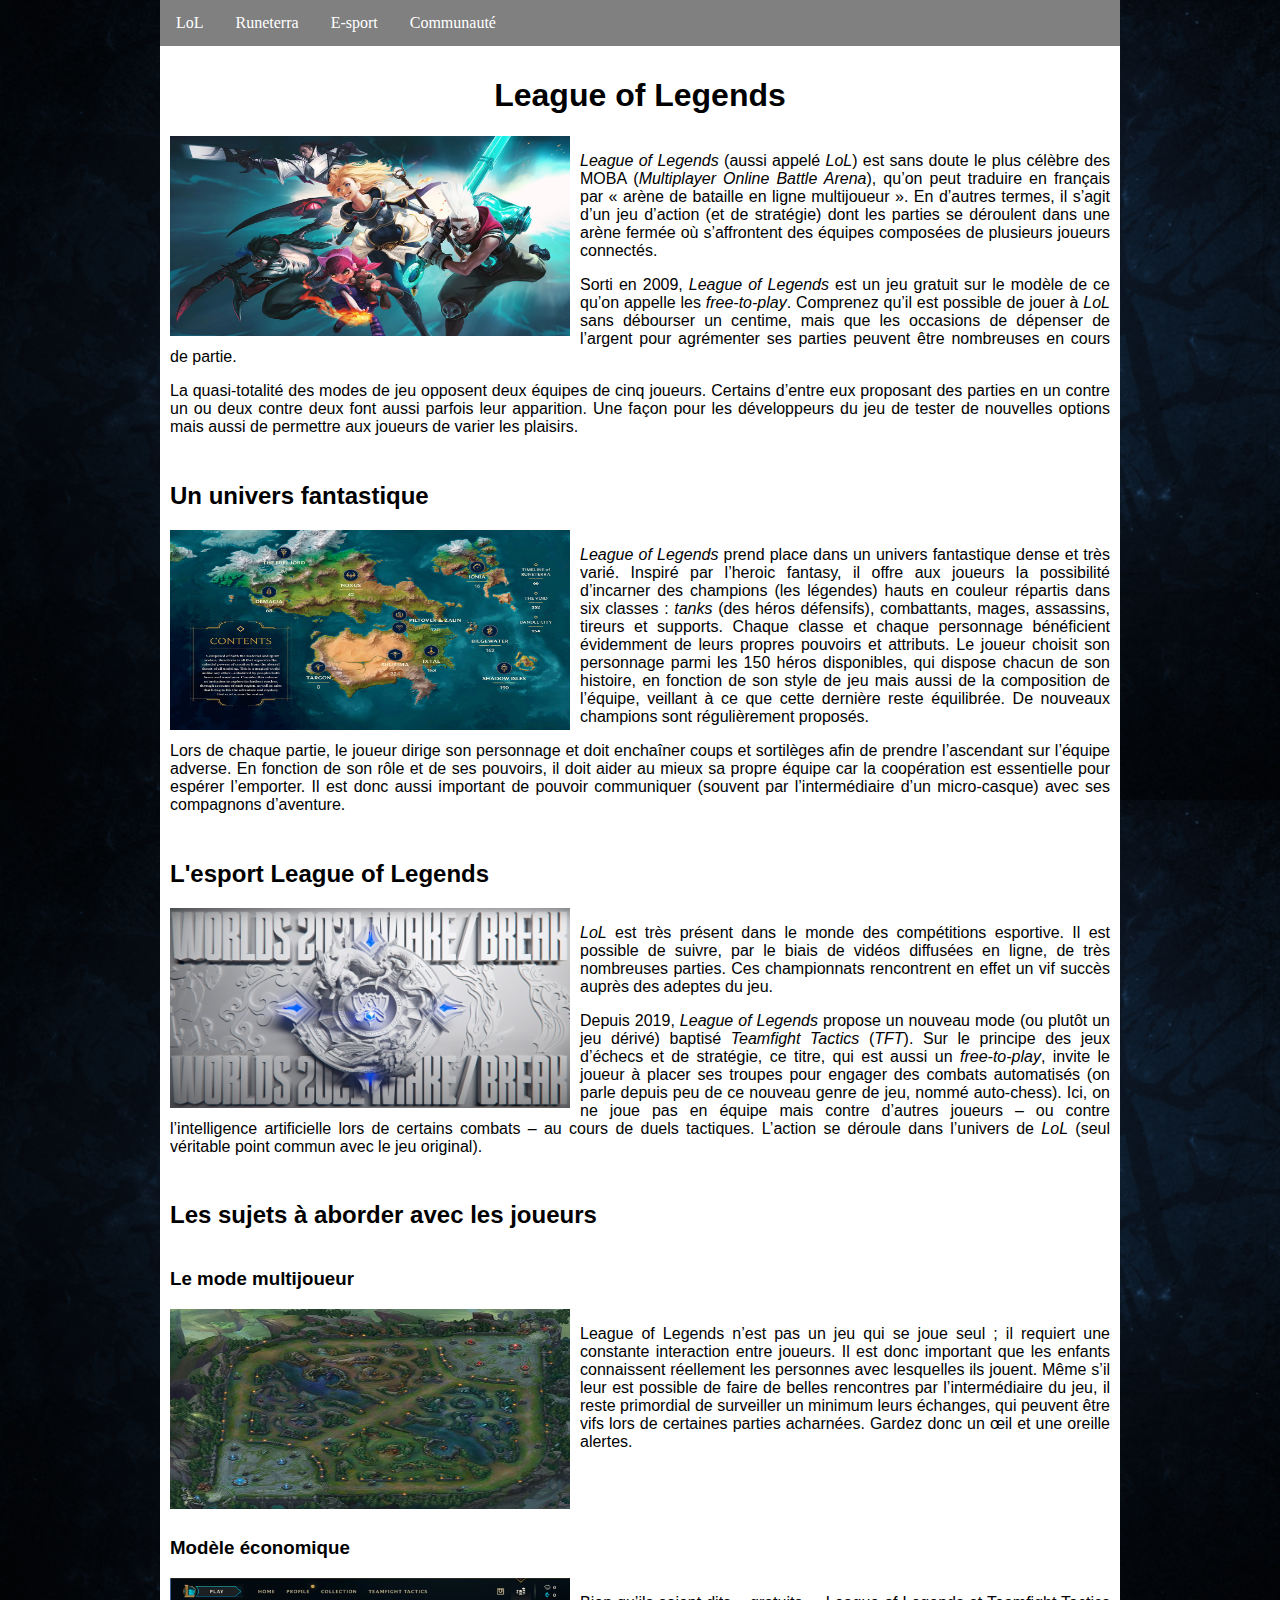
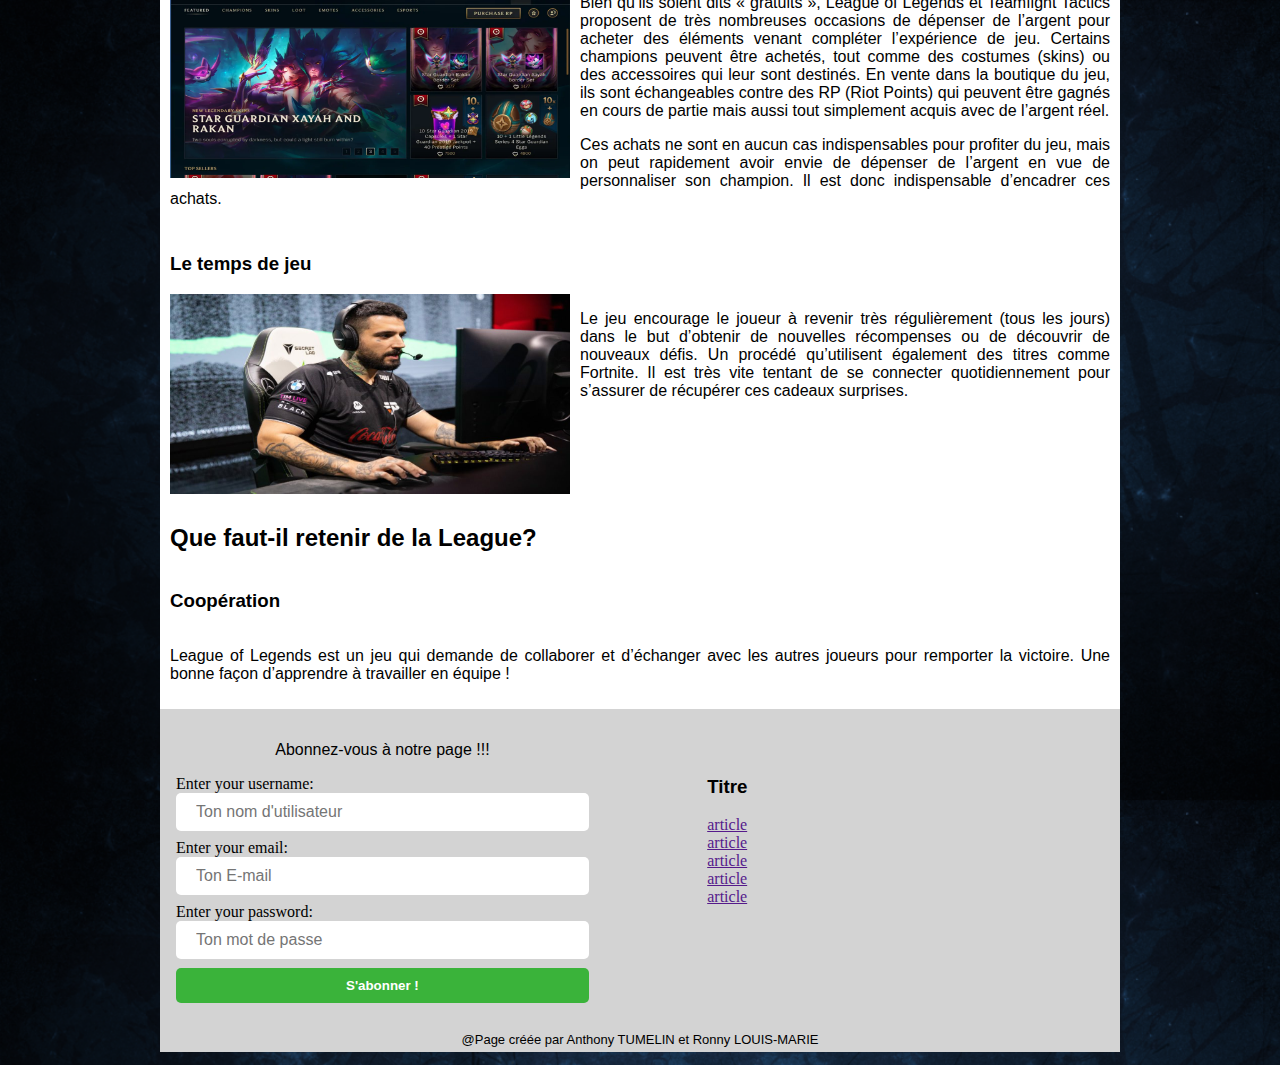
==== tpFinale.html @ 07eaa23a "add form js" ====
<!DOCTYPE html>
<html lang="en">

<head>
    <meta charset="UTF-8">
    <meta name="viewport" content="width=device-width, initial-scale=1.0">
    <link rel="icon" type="image/x-icon" href="img/LoL_icon.svg.png">
    <link rel="stylesheet" href="css/footer.css">
    <link rel="stylesheet" href="css/article.css">
    <link rel="stylesheet" href="css/header.css">
    <title>League Of Legends</title>
</head>

<body>
    <header>
        <nav>
            <label class="menu-icon" for="menu-btn"></label>
            <input class="burger" type="checkbox" id="menu-btn" />

            <ul class="nav_li">
                <li><a href="">LoL</a>
                <li><a href="">Runeterra</a>
                <li><a href="">E-sport</a>
                <li><a href="">Communauté</a>
            </ul>
        </nav>
    </header>
    <article>
        <h1 id="test">League of Legends</h1>
        <div class="segment">

            <div>
                <img class="LoL_Exp" src="img/LoL_Exp.png" alt="Cinq personnages du jeu prêts à se battre" />
            </div>

            <p><i>League of Legends</i> (aussi appelé <i>LoL</i>) est sans doute le plus célèbre des MOBA
                (<i>Multiplayer Online Battle Arena</i>),
                qu’on peut traduire en français par « arène de bataille en ligne multijoueur ». En d’autres termes,
                il s’agit d’un jeu d’action (et de stratégie) dont les parties se déroulent dans une arène fermée où
                s’affrontent des équipes composées de plusieurs joueurs connectés.</p>

            <p>Sorti en 2009, <i>League of Legends</i> est un jeu gratuit sur le modèle de ce qu’on appelle les
                <i>free-to-play</i>.
                Comprenez qu’il est possible de jouer à <i>LoL</i> sans débourser un centime,
                mais que les occasions de dépenser de l’argent pour agrémenter ses parties peuvent être nombreuses
                en cours de partie.
            </p>

            <p>La quasi-totalité des modes de jeu opposent deux équipes de cinq joueurs. Certains d’entre eux
                proposant des parties en un contre
                un ou deux contre deux font aussi parfois leur apparition. Une façon pour les développeurs du jeu de
                tester de
                nouvelles options mais aussi de permettre aux joueurs de varier les plaisirs.</p>
        </div>

        <h2>Un univers fantastique</h2>
        <div class="segment">

            <div>

                <img class="LoL_Map" src="img/LoL-lore-livre-runeterra.jpg" alt="Le monde de Runeterra" />
            </div>


            <p><i>League of Legends</i> prend place dans un univers fantastique dense et très varié. Inspiré par
                l’heroic fantasy,
                il offre aux joueurs la possibilité d’incarner des champions (les légendes) hauts en couleur
                répartis dans six classes :
                <i>tanks</i> (des héros défensifs), combattants, mages, assassins, tireurs et supports.
                Chaque classe et chaque personnage bénéficient évidemment de leurs propres pouvoirs et attributs.
                Le joueur choisit son personnage parmi les 150 héros disponibles, qui dispose chacun de son
                histoire,
                en fonction de son style de jeu mais aussi de la composition de l’équipe, veillant à ce que cette
                dernière reste équilibrée.
                De nouveaux champions sont régulièrement proposés.
            </p>

            <p>Lors de chaque partie, le joueur dirige son personnage et doit enchaîner coups et sortilèges afin de
                prendre l’ascendant sur l’équipe adverse.
                En fonction de son rôle et de ses pouvoirs, il doit aider au mieux sa propre équipe car la
                coopération est essentielle pour espérer l’emporter.
                Il est donc aussi important de pouvoir communiquer (souvent par l’intermédiaire d’un micro-casque)
                avec ses compagnons d’aventure.</p>
        </div>

        <h2>L'esport League of Legends</h2>
        <div class="segment">
            <div>
                <img class="LoL_Esport" src="img/Worlds_2021_Header.jpg"
                    alt="Bannière du championnat du monde de League of Legends 2021" />

            </div>

            <p><i>LoL</i> est très présent dans le monde des compétitions esportive. Il est possible de suivre, par
                le biais de vidéos diffusées en ligne,
                de très nombreuses parties. Ces championnats rencontrent en effet un vif succès auprès des adeptes
                du jeu.</p>

            <p>Depuis 2019, <i>League of Legends</i> propose un nouveau mode (ou plutôt un jeu dérivé) baptisé
                <i>Teamfight Tactics</i> (<i>TFT</i>).
                Sur le principe des jeux d’échecs et de stratégie, ce titre, qui est aussi un <i>free-to-play</i>,
                invite le joueur à placer ses troupes pour engager des combats automatisés (on parle depuis peu de
                ce nouveau genre de jeu, nommé auto-chess).
                Ici, on ne joue pas en équipe mais contre d’autres joueurs – ou contre l’intelligence artificielle
                lors de certains combats – au cours de duels tactiques.
                L’action se déroule dans l’univers de <i>LoL</i> (seul véritable point commun avec le jeu original).
            </p>

        </div>
        <h2>Les sujets à aborder avec les joueurs</h2>

        <h3>Le mode multijoueur</h3>
        <div class="segment">

            <img class="LoL_Gameplay" src="img/Minimap.jpg" alt="Carte de la Faille de L'invocateur" />

            <p>League of Legends n’est pas un jeu qui se joue seul ; il requiert une constante interaction entre
                joueurs.
                Il est donc important que les enfants connaissent réellement les personnes avec lesquelles ils
                jouent.
                Même s’il leur est possible de faire de belles rencontres par l’intermédiaire du jeu, il reste
                primordial de surveiller un minimum leurs échanges,
                qui peuvent être vifs lors de certaines parties acharnées. Gardez donc un œil et une oreille
                alertes.</p>
        </div>

        <h3>Modèle économique</h3>
        <div class="segment">

            <div>

                <img class="LoL_Boutique" src="img/LoL_Boutique.png" alt="Aperçu de la boutique du jeu" />
            </div>

            <p>Bien qu’ils soient dits « gratuits », League of Legends et Teamfight Tactics proposent de très
                nombreuses occasions de dépenser de l’argent pour acheter
                des éléments venant compléter l’expérience de jeu. Certains champions peuvent être achetés, tout
                comme des costumes (skins) ou des accessoires qui leur sont destinés.
                En vente dans la boutique du jeu, ils sont échangeables contre des RP (Riot Points) qui peuvent être
                gagnés en cours de partie mais aussi tout simplement acquis avec de l’argent réel.</p>

            <p>Ces achats ne sont en aucun cas indispensables pour profiter du jeu, mais on peut rapidement avoir
                envie de dépenser de l’argent en vue de personnaliser son champion. Il est donc indispensable
                d’encadrer ces achats.</p>
        </div>

        <h3>Le temps de jeu</h3>

        <div class="segment">
            <div>
                <img class="LoL_Player" src="img/player.jpg" alt="Joueur de LoL" />

            </div>
            <p>Le jeu encourage le joueur à revenir très régulièrement (tous les jours) dans le but d’obtenir de
                nouvelles récompenses ou de découvrir de nouveaux défis. Un procédé qu’utilisent également des
                titres comme Fortnite.
                Il est très vite tentant de se connecter quotidiennement pour s’assurer de récupérer ces cadeaux
                surprises.</p>
        </div>

        <h2>Que faut-il retenir de la League?</h2>

        <h3>Coopération</h3>

        <p>League of Legends est un jeu qui demande de collaborer et d’échanger avec les autres joueurs pour
            remporter la victoire. Une bonne façon d’apprendre à travailler en équipe !</p>

    </article>

    <footer>
        <div class="row">

            <div id="formulaire">
                <p>
                    Abonnez-vous à notre page !!!
                </p>
                <form>

                    <div id="form1" class="form-input">
                        <label id="lblusername" for="username">Enter your username: </label>
                        <input type="text" placeholder="Ton nom d'utilisateur" id="username" oninput="check(this)" />
                    </div>
                    <div class="form-input">
                        <label for="email">Enter your email: </label>
                        <input type="email" placeholder="Ton E-mail" id="email" required />
                    </div>
                    <div class="form-input">
                        <label for="password">Enter your password: </label>
                        <input type="password" placeholder="Ton mot de passe" />
                    </div>

                    <div class="form-btn">
                        <input type="submit" value="S'abonner !" />
                    </div>

                </form>
            </div>
            <div class="list">
                <h3>Titre</h3>
                <ul>
                    <li><a href="">article</a></li>
                    <li><a href="">article</a></li>
                    <li><a href="">article</a></li>
                    <li><a href="">article</a></li>
                    <li><a href="">article</a></li>

                </ul>
            </div>
        </div>
        <div id="copyright">
            <p>@Page créée par Anthony TUMELIN et Ronny LOUIS-MARIE</p>
        </div>
    </footer>
    <script src="js/form.js"></script>
</body>

</html>
---- css/footer.css ----
html{
    background-image:url(../img/wp7834977.png);
    background-size: contain;
    
}

body {
    margin: 0;
    padding: 0;
    background-color: white;
    margin-left: auto;
    margin-right: auto;
    width: 75%;
}
article{
    padding: 10px;
    display: flex;
    flex-direction: column;
    justify-content: space-around;

}

footer {
    background-color:lightgray;

}

.row {
    display: flex;
    flex-direction: row;
    justify-content: space-between;

}

.list,
#formulaire {
    width: 43%;
    

}

.list{
    padding-top: 3em;
}

footer ul {
    list-style: none;
    padding: 0;
}


#formulaire {
    padding: 1em;
}

#formulaire p {
    text-align: center;
}

.form-input {
    display: flex;
    flex-direction: column;
    margin-bottom: 2%;
}

.form-btn {
    display: flex;
    justify-content: center;
}

#copyright p{
    text-align: center;
    font-size: small;
    padding-bottom: 5px;
}

input[type=submit]{
    width: 100%;
}

input[type=text],input[type=email],input[type=password]{
    font-size:medium ; 
    border:1px;
    border-radius: 5px;
    padding: 10px 20px;
}

input[type=submit]{
    background-color: rgb(58, 179, 58);
    border: 1px;
    border-radius: 5px;
    font-weight: bold;
    color: white;
    padding: 10px 20px;
}
input[type=submit]:hover{
    background-color: rgb(79, 203, 79);
}

@media screen and (max-width:780px){
    .row {
        display: flex;
        flex-direction: column;
        align-content: center;
    
    }
    .list,
#formulaire {
    width: auto;
    

}
}
---- css/article.css ----
.LoL_Exp,
.LoL_Map,
.LoL_Esport,
.LoL_Gameplay,
.LoL_Boutique,
.LoL_Player {
    float: left;
    width: 400px;
    height: 200px;
    margin-right: 10px;
}

h1{
    text-align: center;
}

h1,h2,h3{
    font-family:'Gill Sans', 'Gill Sans MT', Calibri, 'Trebuchet MS', sans-serif;

}

p {
    text-align: justify;
    font-size: medium;
    font-family:'Gill Sans', 'Gill Sans MT', Calibri, 'Trebuchet MS', sans-serif;
}

.segment {
    margin-bottom: 10px;
}

@media screen and (max-width:780px) {

    .LoL_Exp,
    .LoL_Map,
    .LoL_Esport,
    .LoL_Gameplay,
    .LoL_Boutique,
    .LoL_Player {
 
        width: 392px;
        height: 250px;
        
    }
    body{
        width:100%;
    }

.segment{
    align-content: center;
}

    .segment p{
        font-size: medium;
    }

}
---- css/header.css ----
header {
    margin: 0;
    background-color: gray;

}

.nav_li {
    list-style-type: none;
    margin: 0;
    padding: 0;
    overflow: hidden;
}

.nav_li li {
    float: left;
}

li a:hover {
    background-color: #111;
}

.nav_li a {
    display: block;
    color: white;
    text-align: center;
    padding: 14px 16px;
    text-decoration: none;
}

.burger {
    display:none;
}

@media screen and (max-width:780px) {
    .nav_li {
        display: none;
    }

    .burger {
        display:block
    }
    .burger:checked+ul {
        display: block;
    }

    .nav_li li {
        float: none;
    }

}
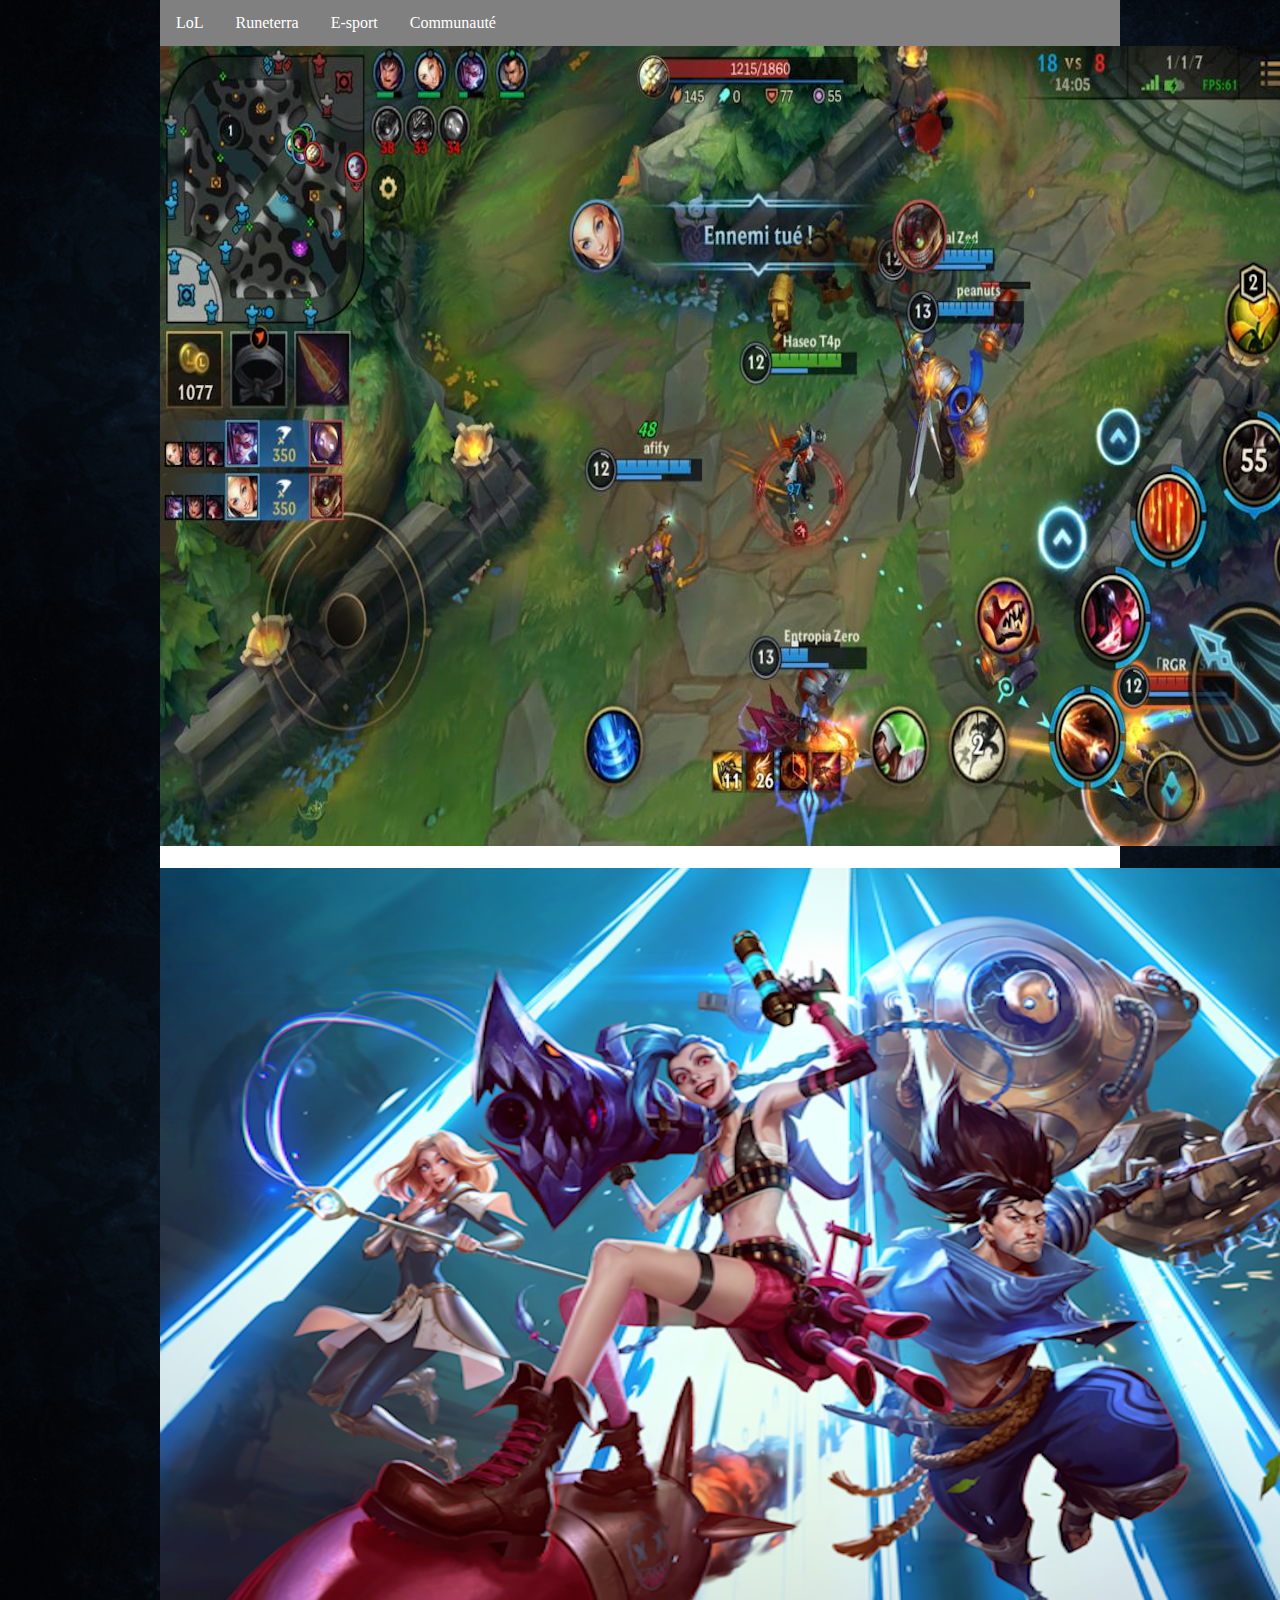
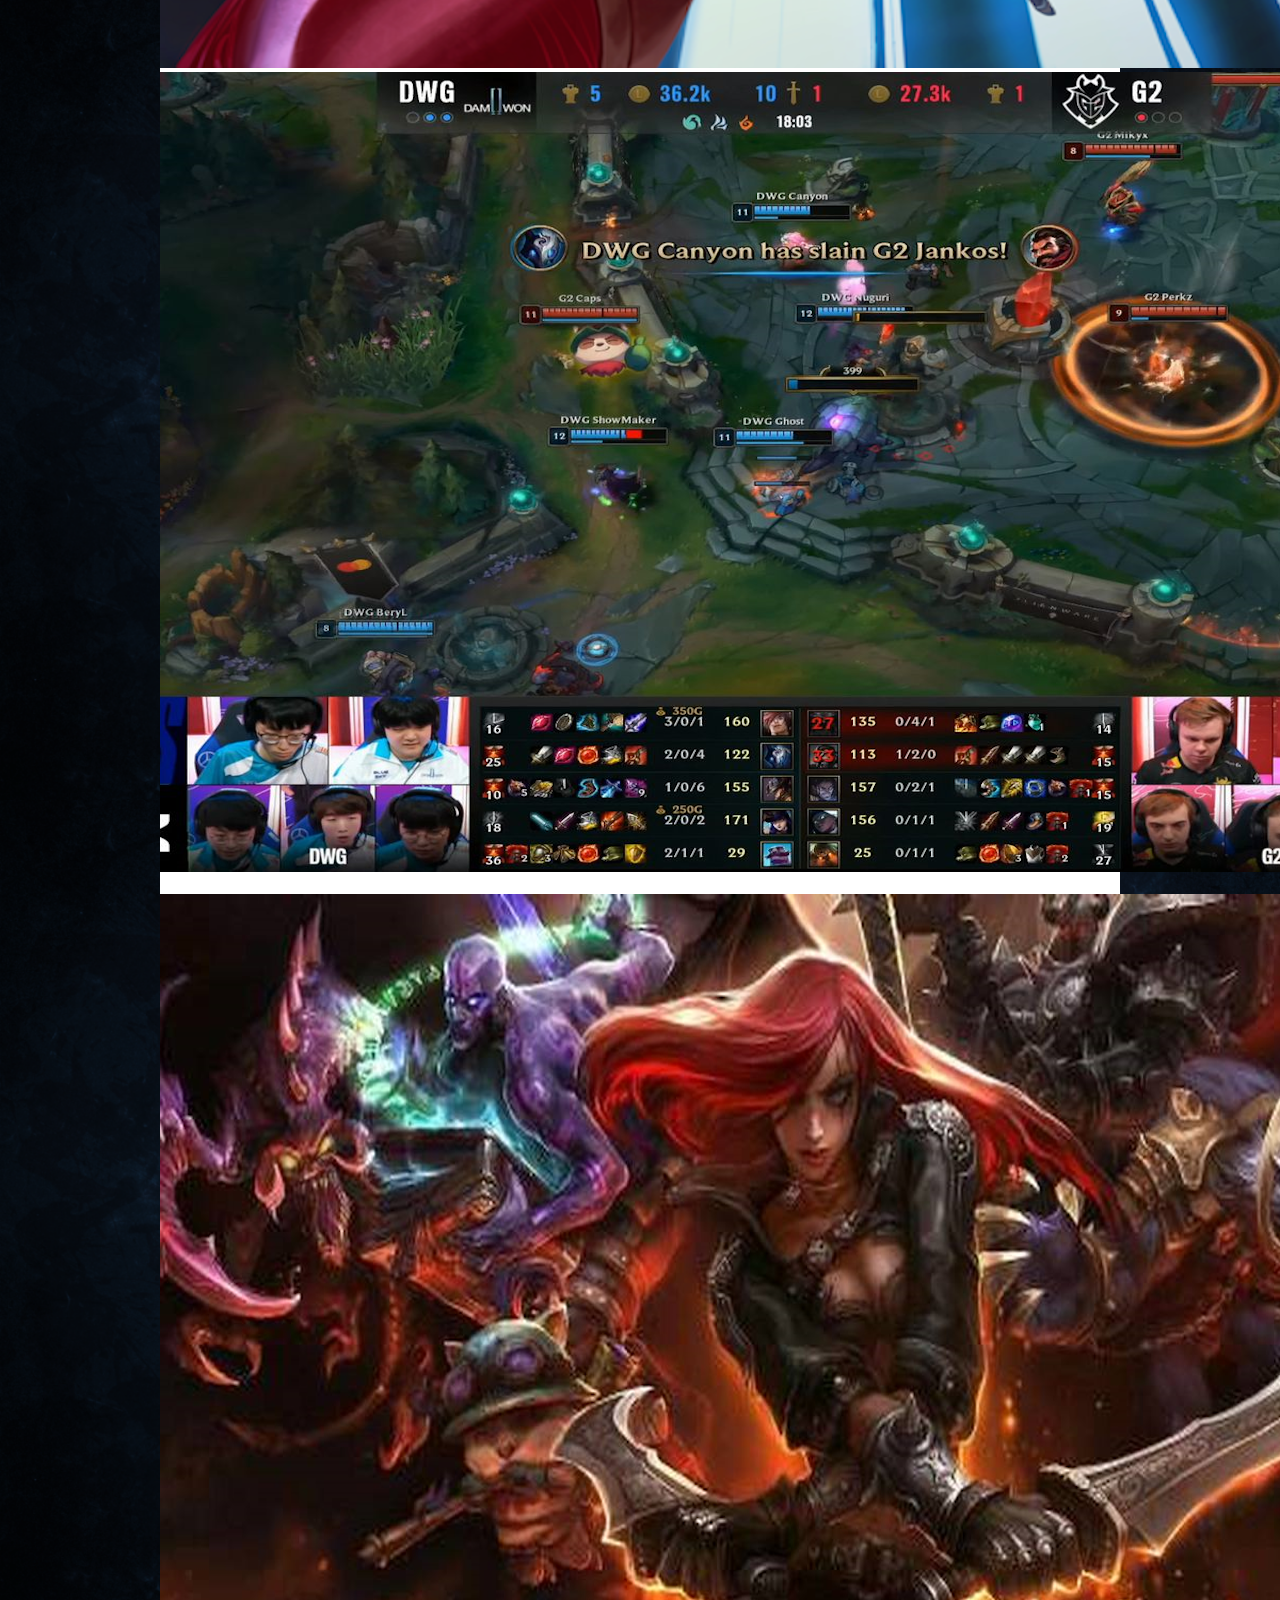
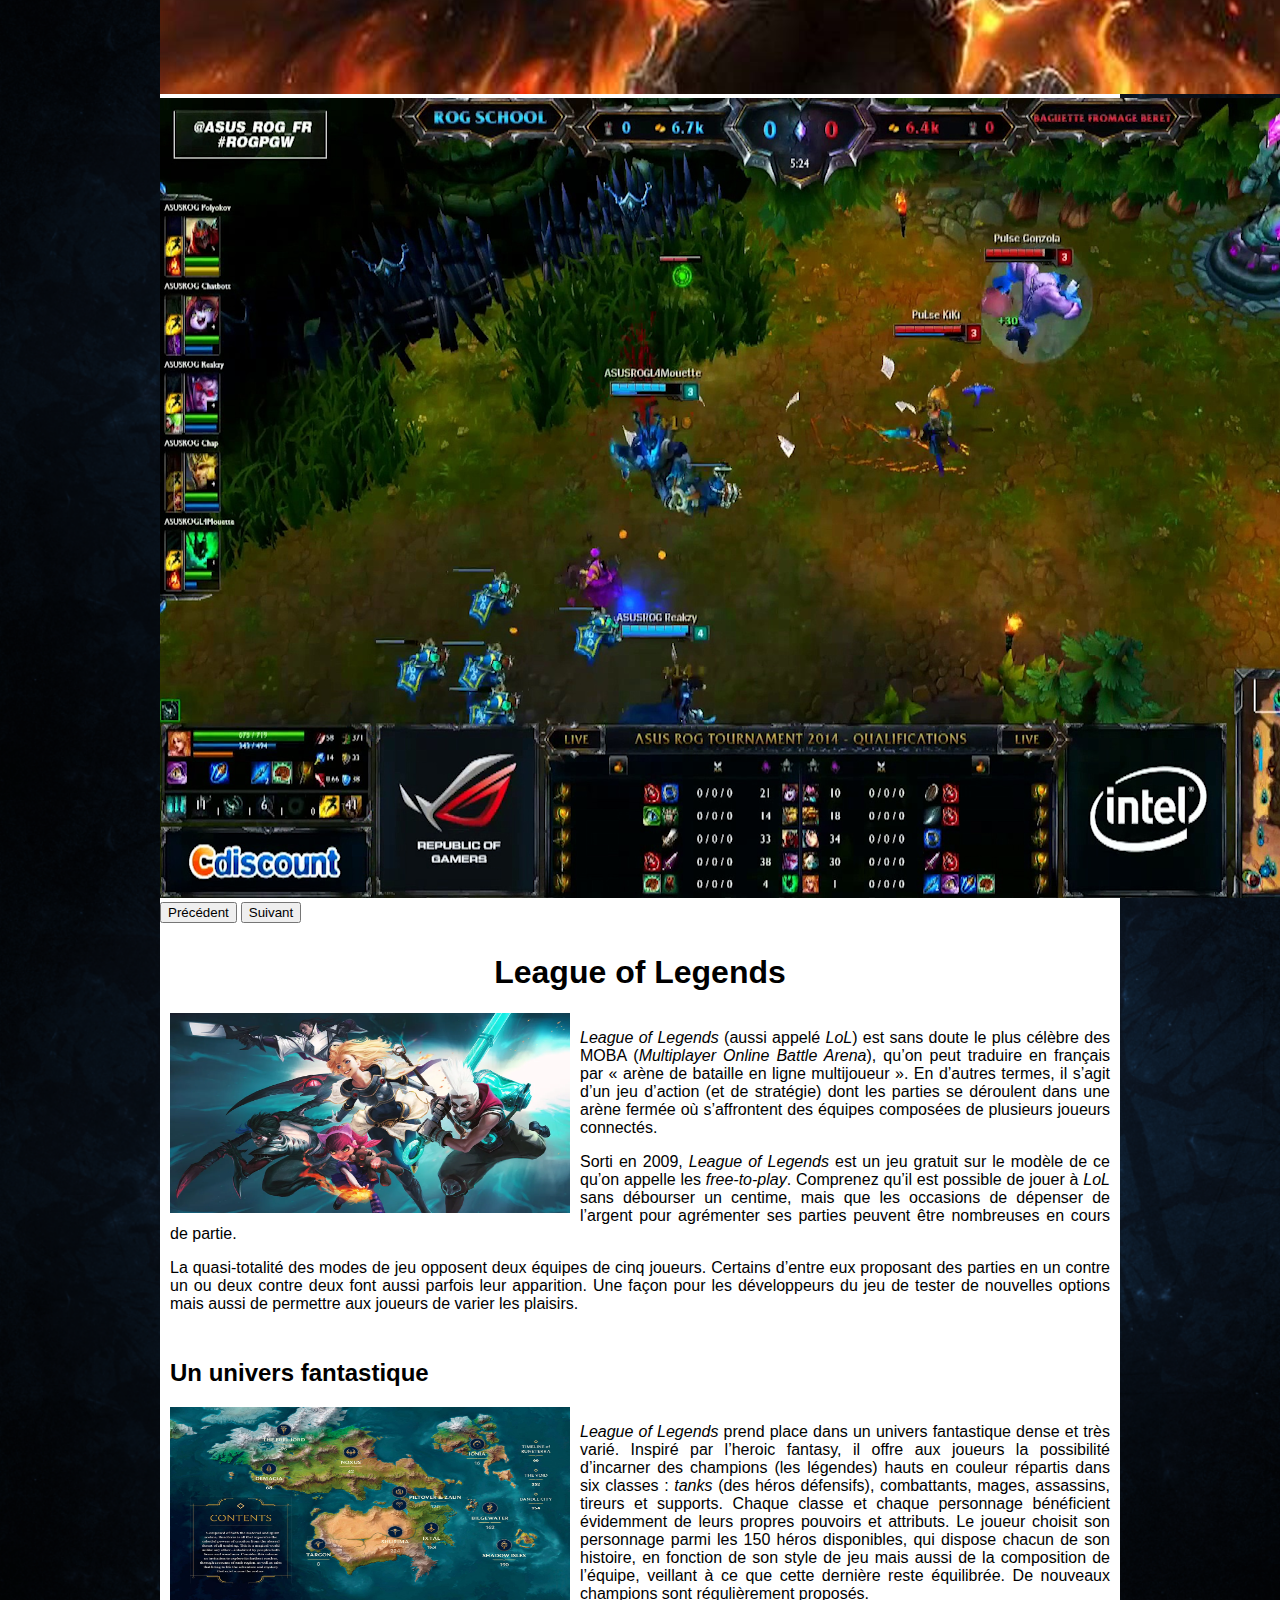
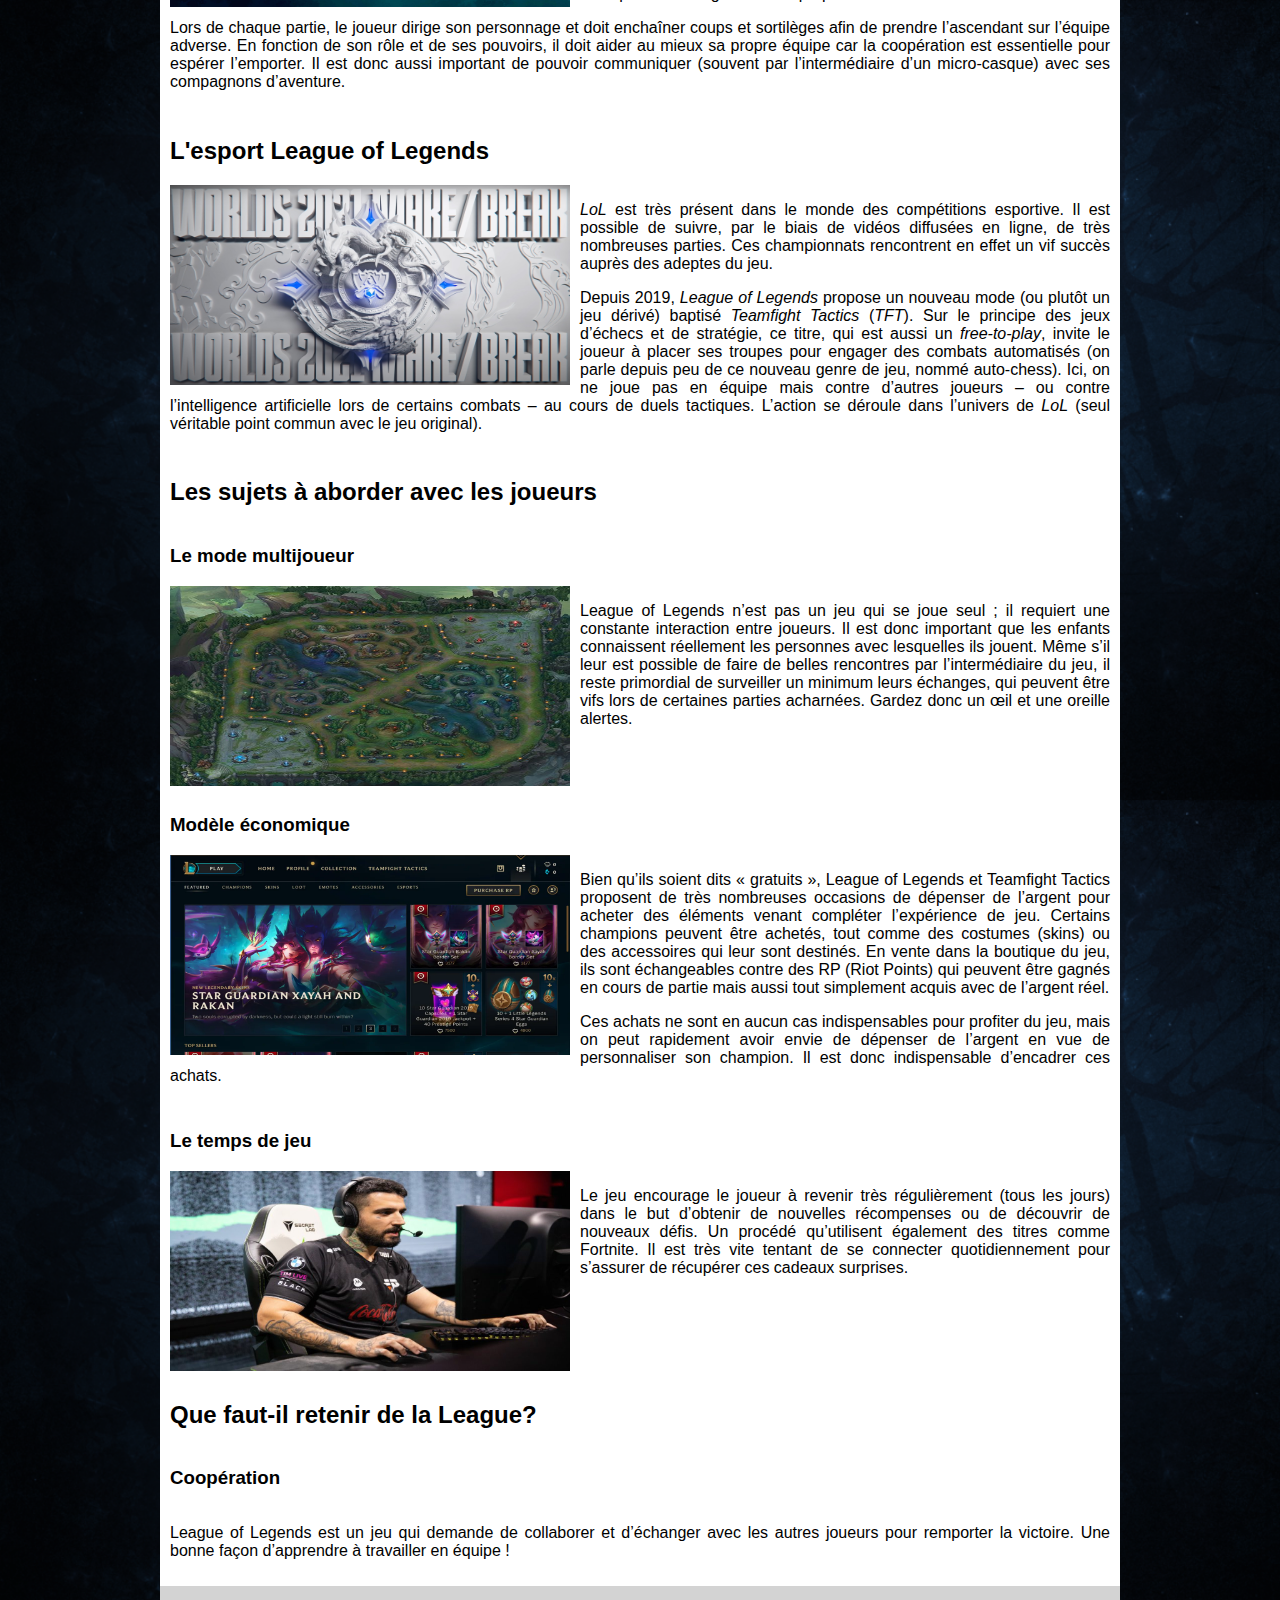
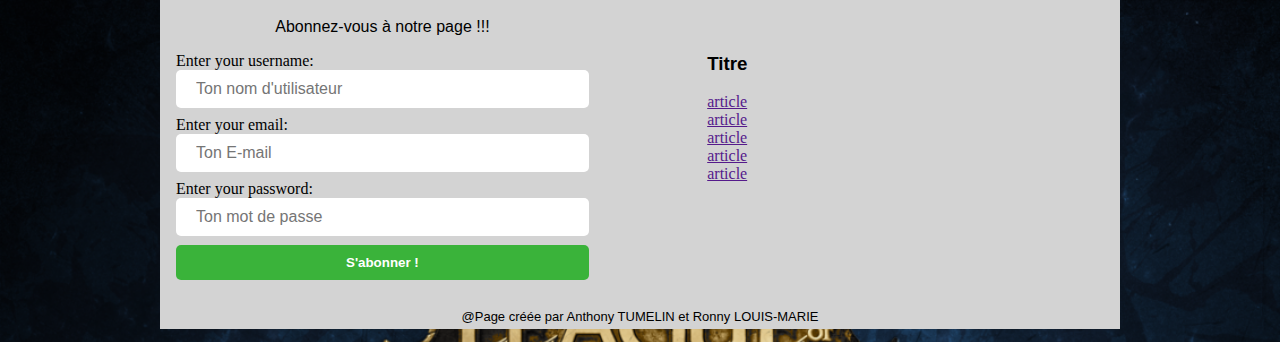
==== commit 12bdde2f: "carousel test" ====
--- a/tpFinale.html
+++ b/tpFinale.html
@@ -25,6 +25,35 @@
             </ul>
         </nav>
     </header>
+    <main>
+        <div class="carousel-container">
+            <div class="carousel-slide">
+                <img src="img/Lol_Combat.png" alt="">
+            </div>
+            <div class="carousel-slide">
+                <img src="img/LoL_1Perso.png" alt="">
+            </div>
+            <div class="carousel-slide">
+                <img src="img/Lol_4Perso.png" alt="">
+            </div>
+            <div class="carousel-slide">
+                <img src="img/Lol_Esport.png" alt="">
+            </div>
+            <div class="carousel-slide">
+                <img src="img/Lol_5Perso.png" alt="">
+            </div>
+            <div class="carousel-slide">
+                <img src="img/Lol_6Perso.png" alt="">
+            </div>
+            <div class="carousel-slide">
+                <img src="img/Lol_GameplayPcMac.png" alt="">
+            </div>
+        </div>
+
+        <button id="prevBtn">Précédent</button>
+        <button id="nextBtn">Suivant</button>
+        <script src="js/carousel.js"></script>
+    </main>
     <article>
         <h1 id="test">League of Legends</h1>
         <div class="segment">
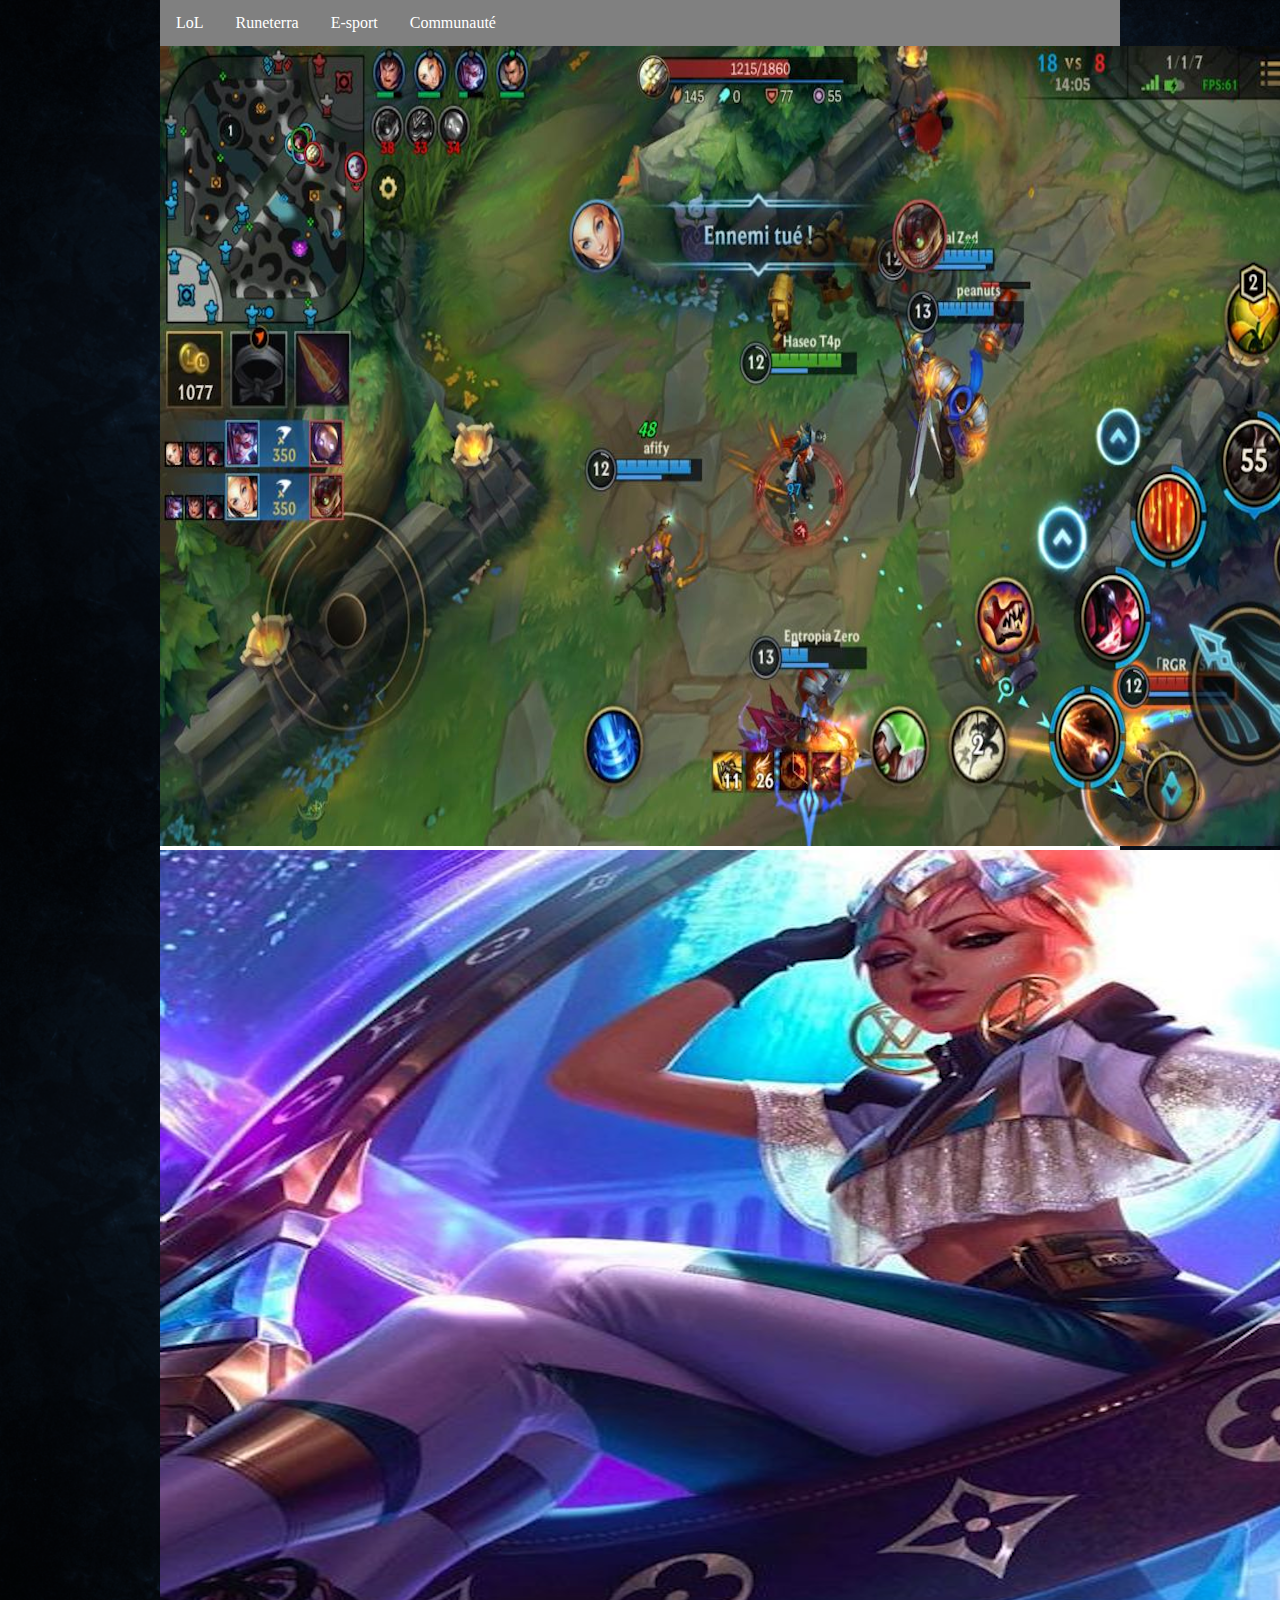
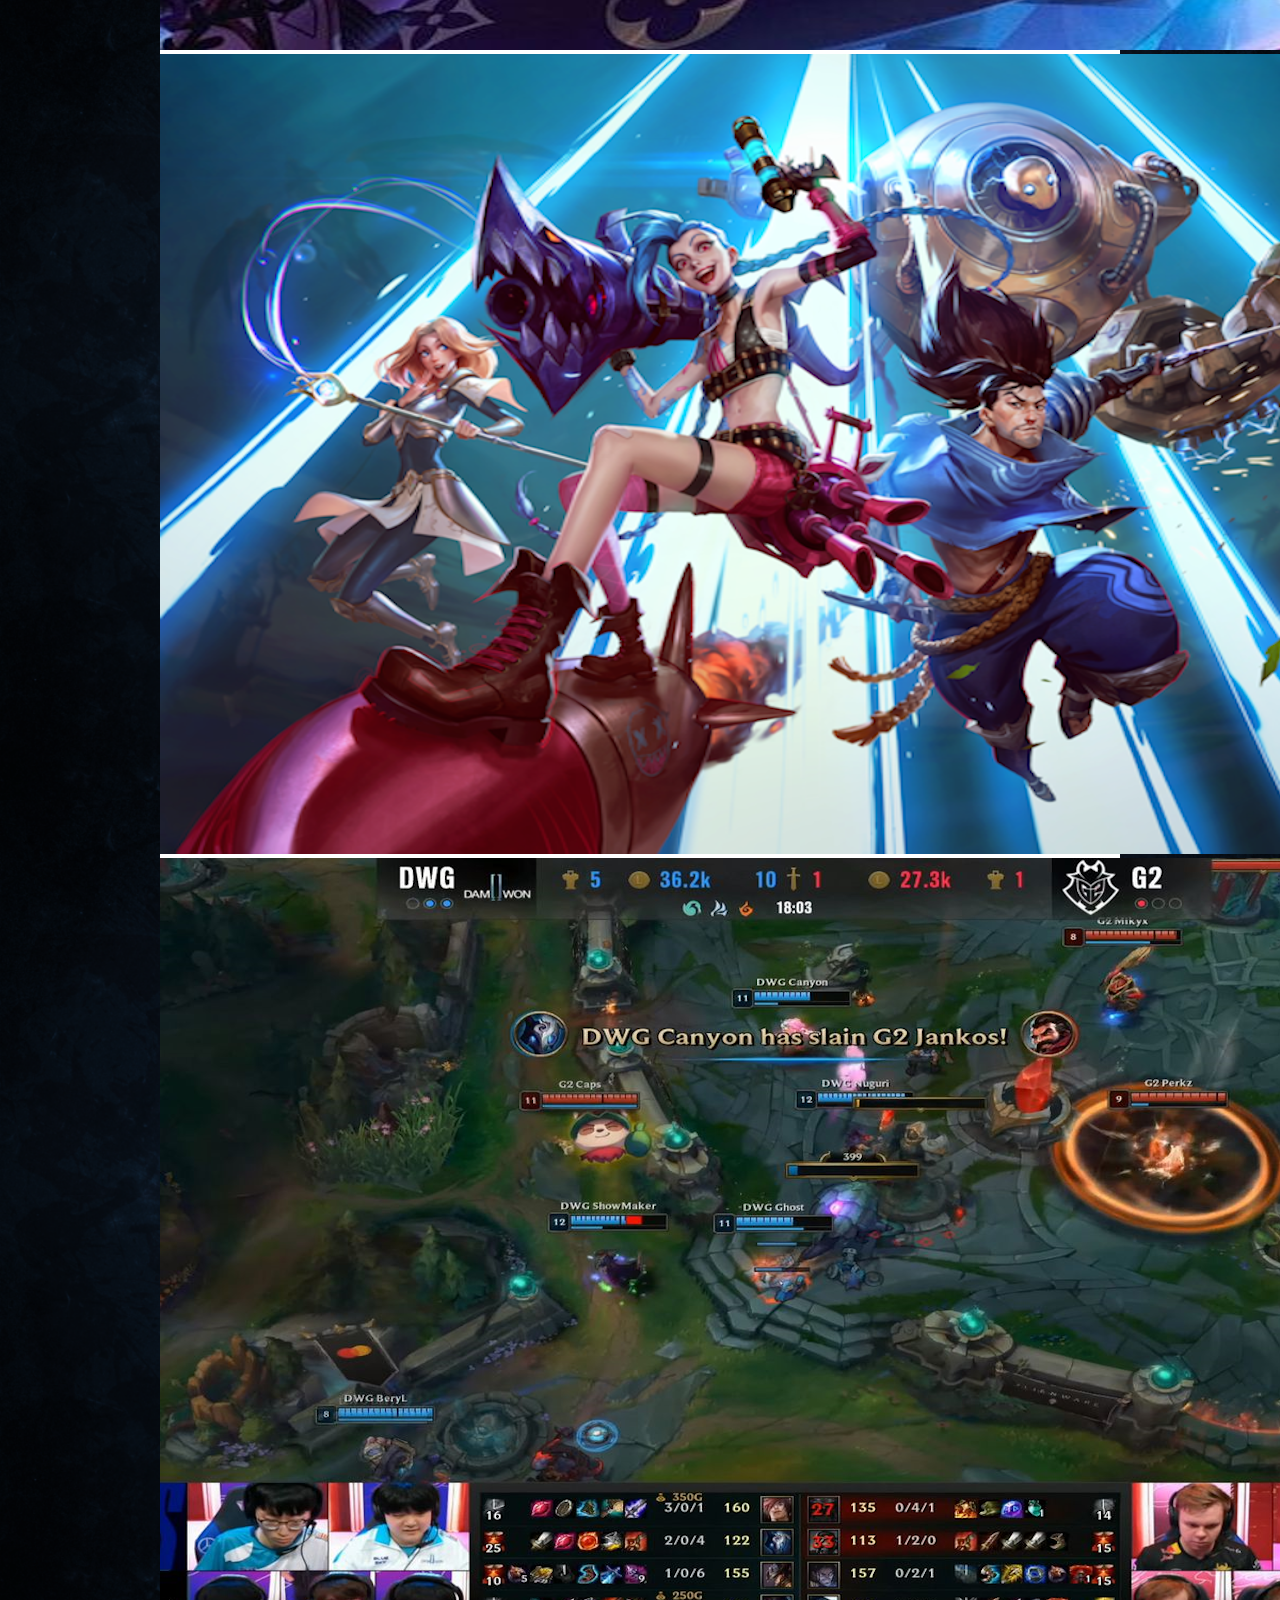
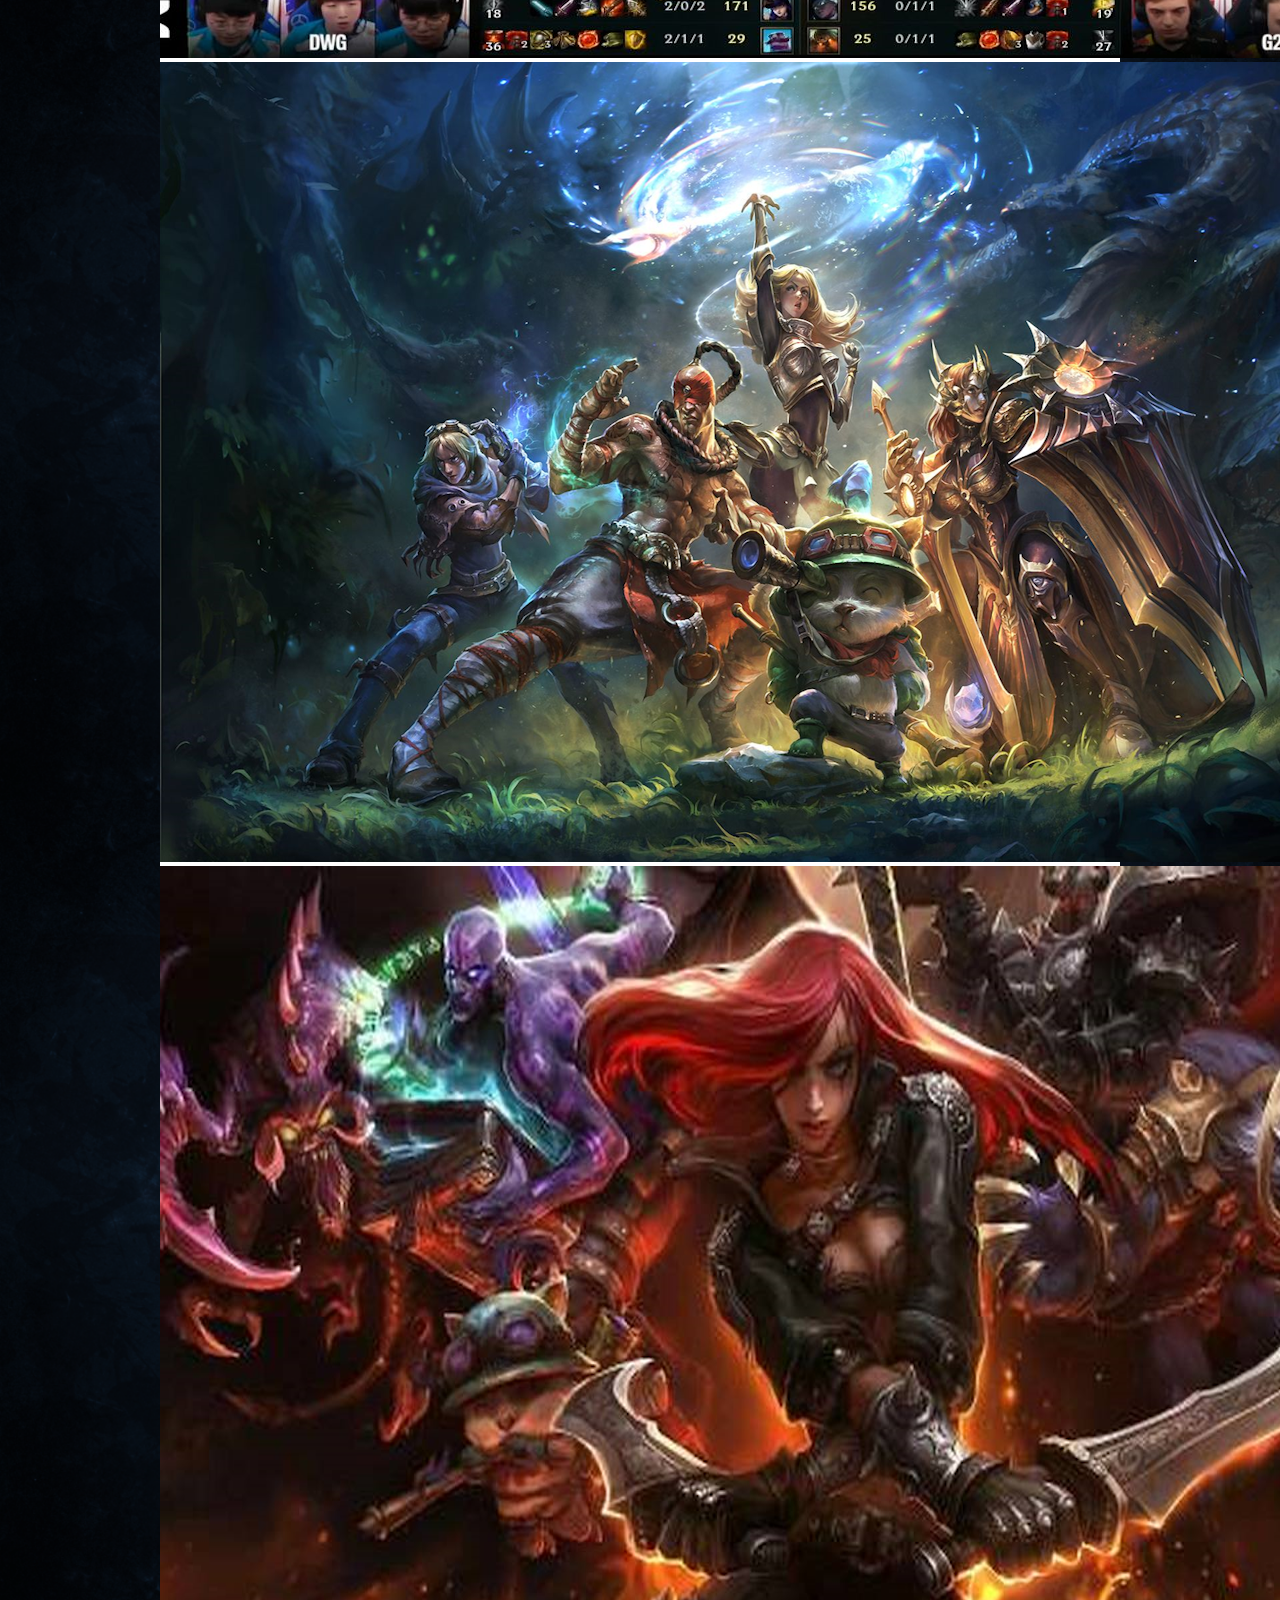
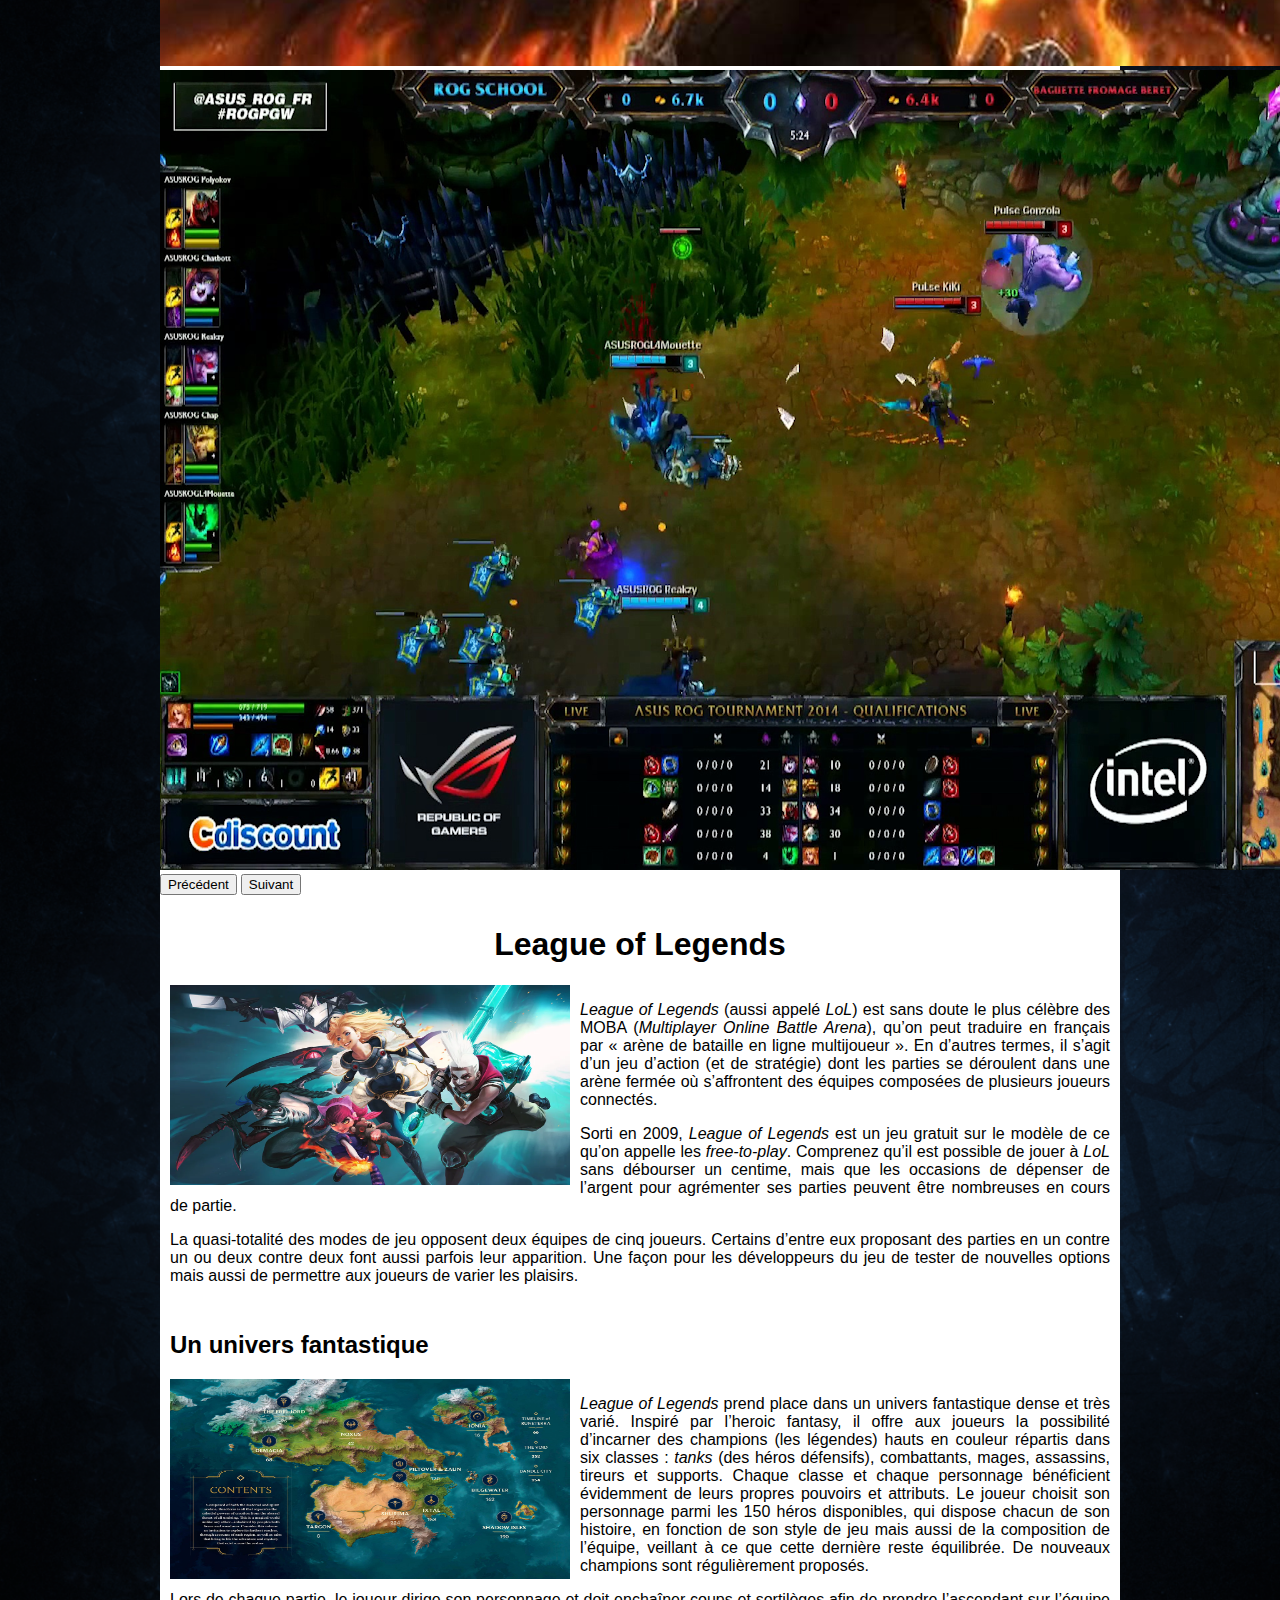
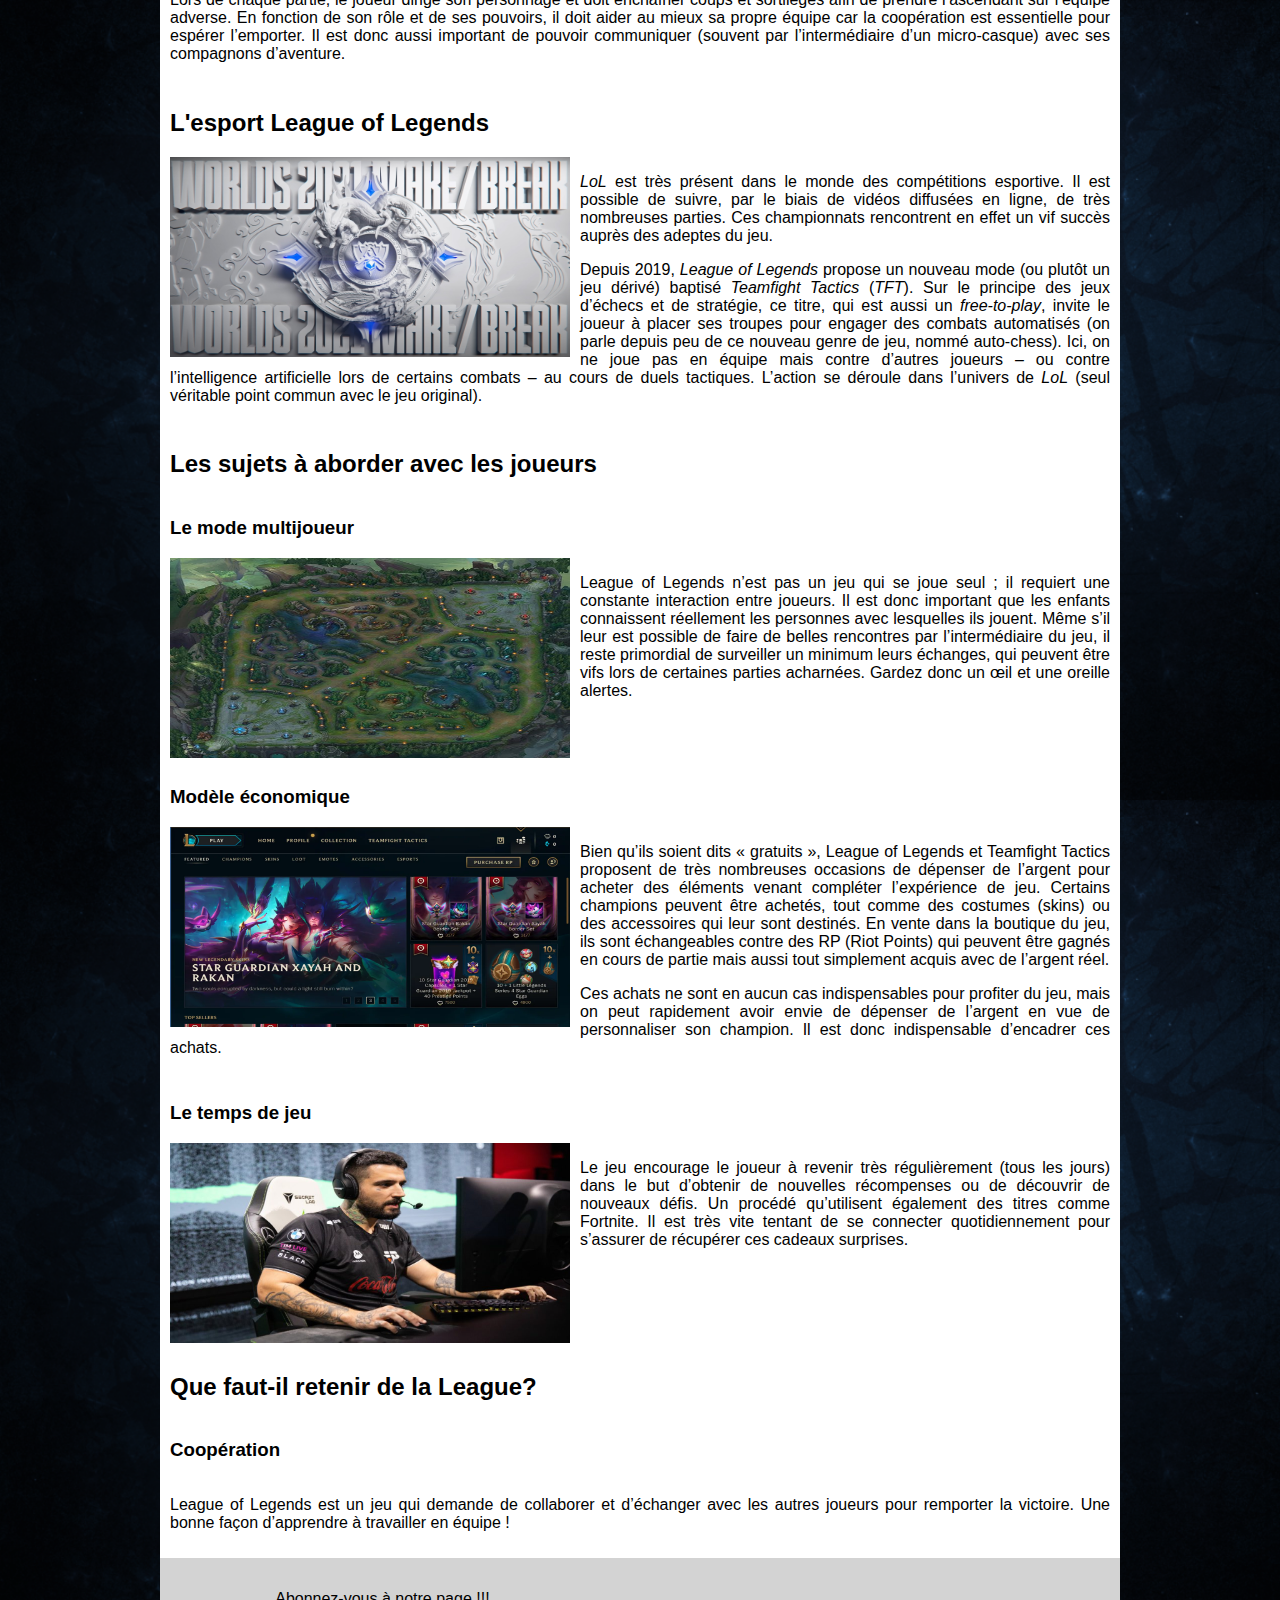
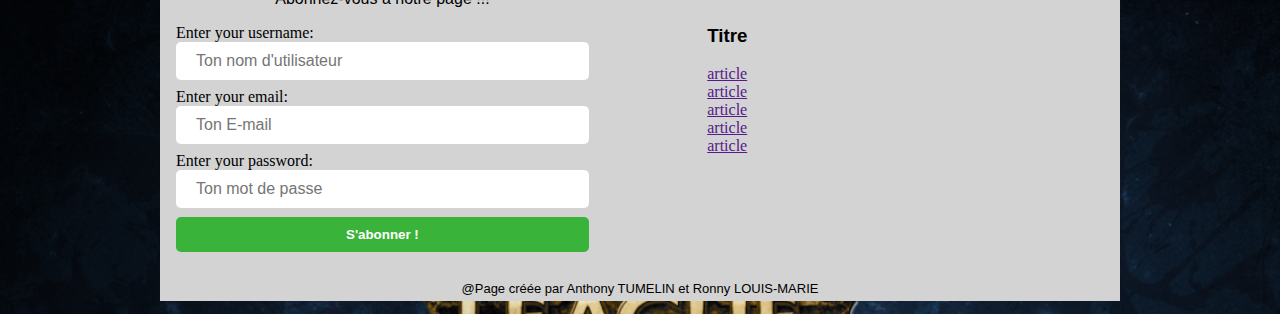
==== commit d9d84f60: "ajout img caroussel" ====
--- a/tpFinale.html
+++ b/tpFinale.html
@@ -31,7 +31,7 @@
                 <img src="img/Lol_Combat.png" alt="">
             </div>
             <div class="carousel-slide">
-                <img src="img/LoL_1Perso.png" alt="">
+                <img src="img/Lol_1Perso.png" alt="">
             </div>
             <div class="carousel-slide">
                 <img src="img/Lol_4Perso.png" alt="">
@@ -40,7 +40,7 @@
                 <img src="img/Lol_Esport.png" alt="">
             </div>
             <div class="carousel-slide">
-                <img src="img/Lol_5Perso.png" alt="">
+                <img src="img/LoL_5Perso.png" alt="">
             </div>
             <div class="carousel-slide">
                 <img src="img/Lol_6Perso.png" alt="">
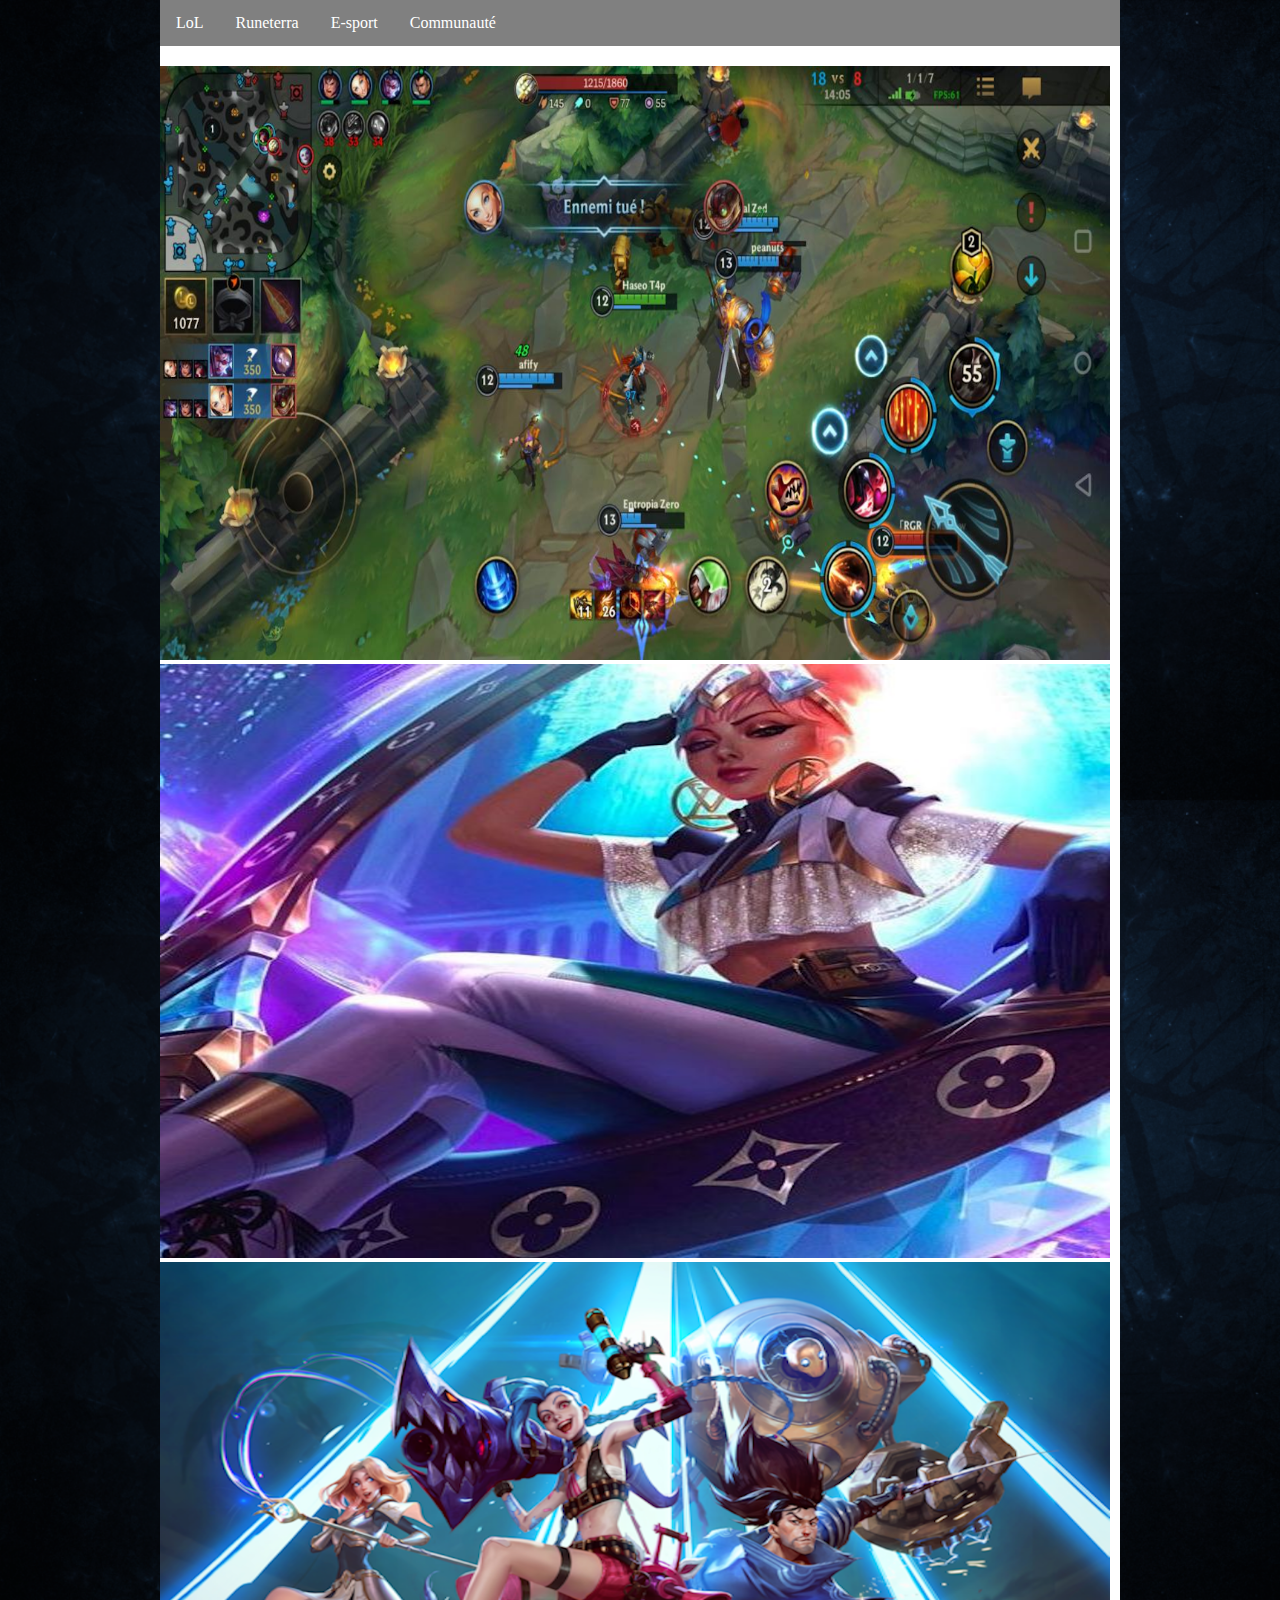
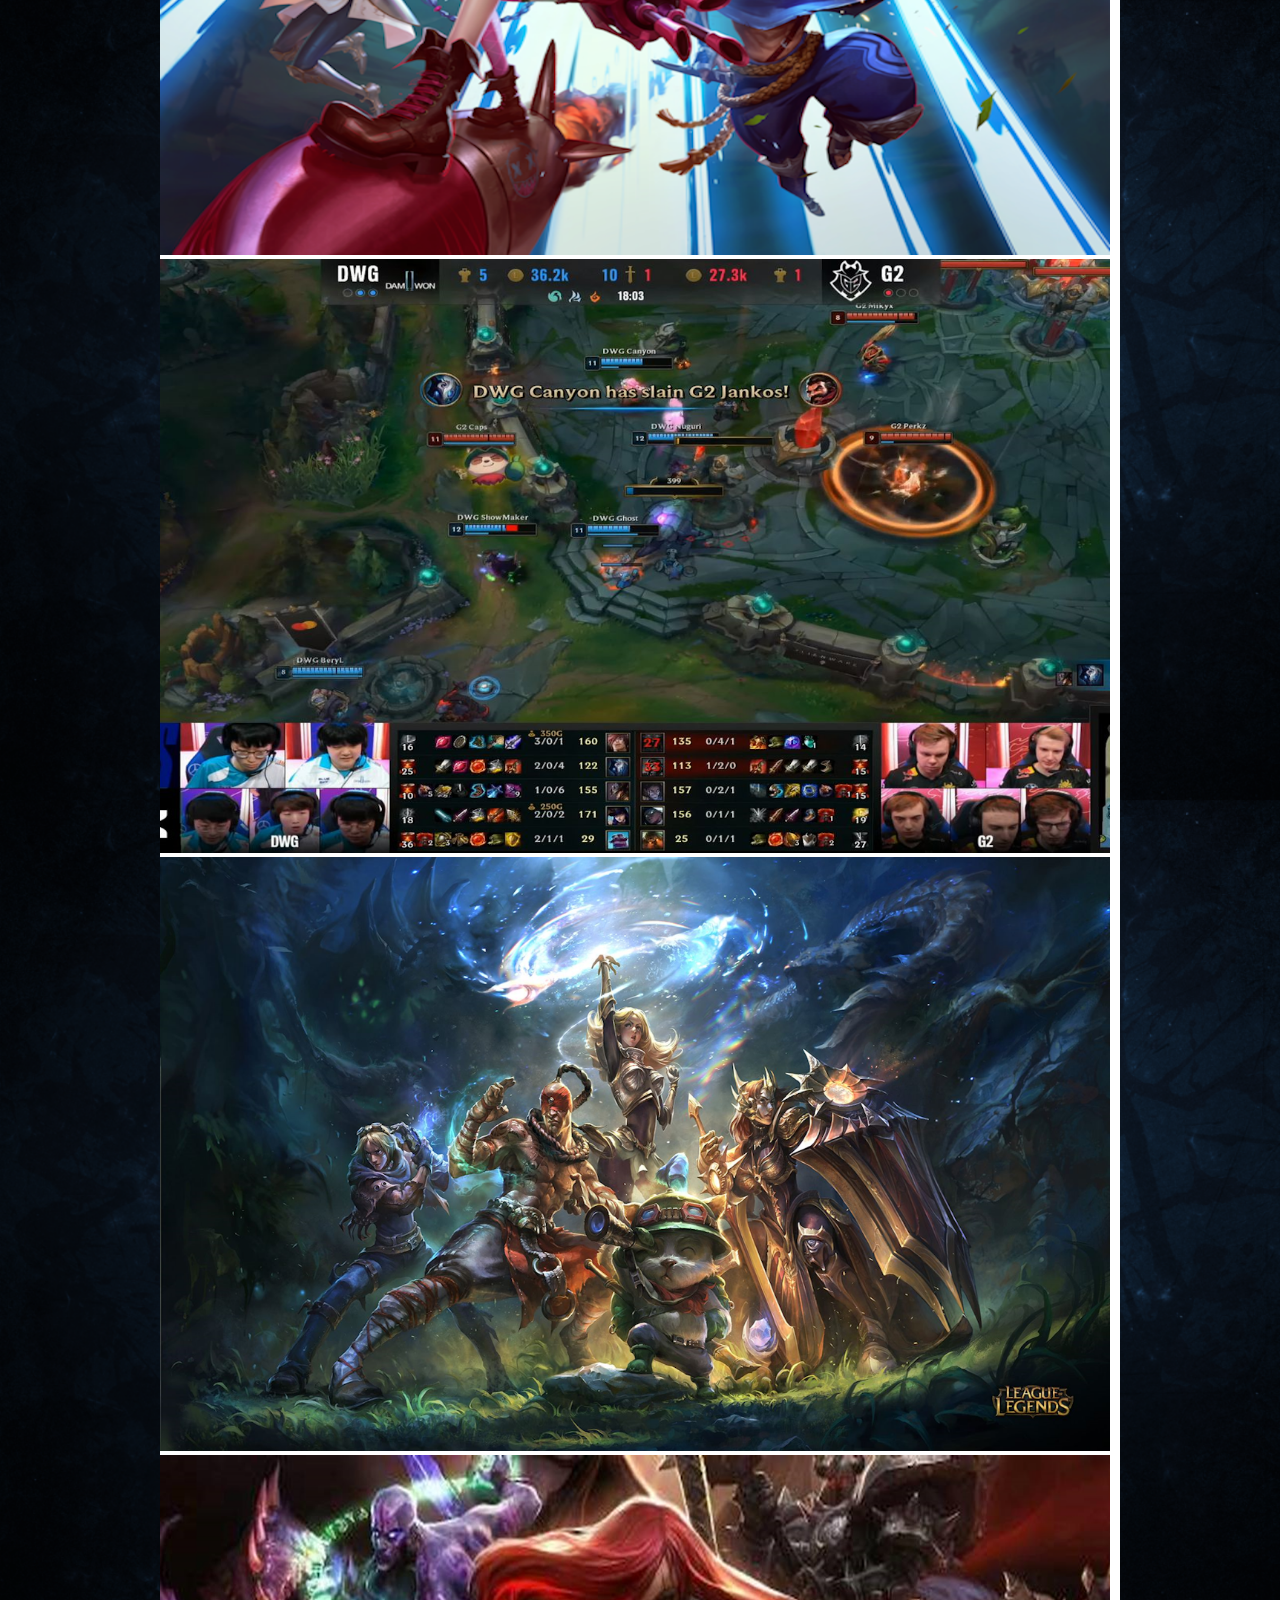
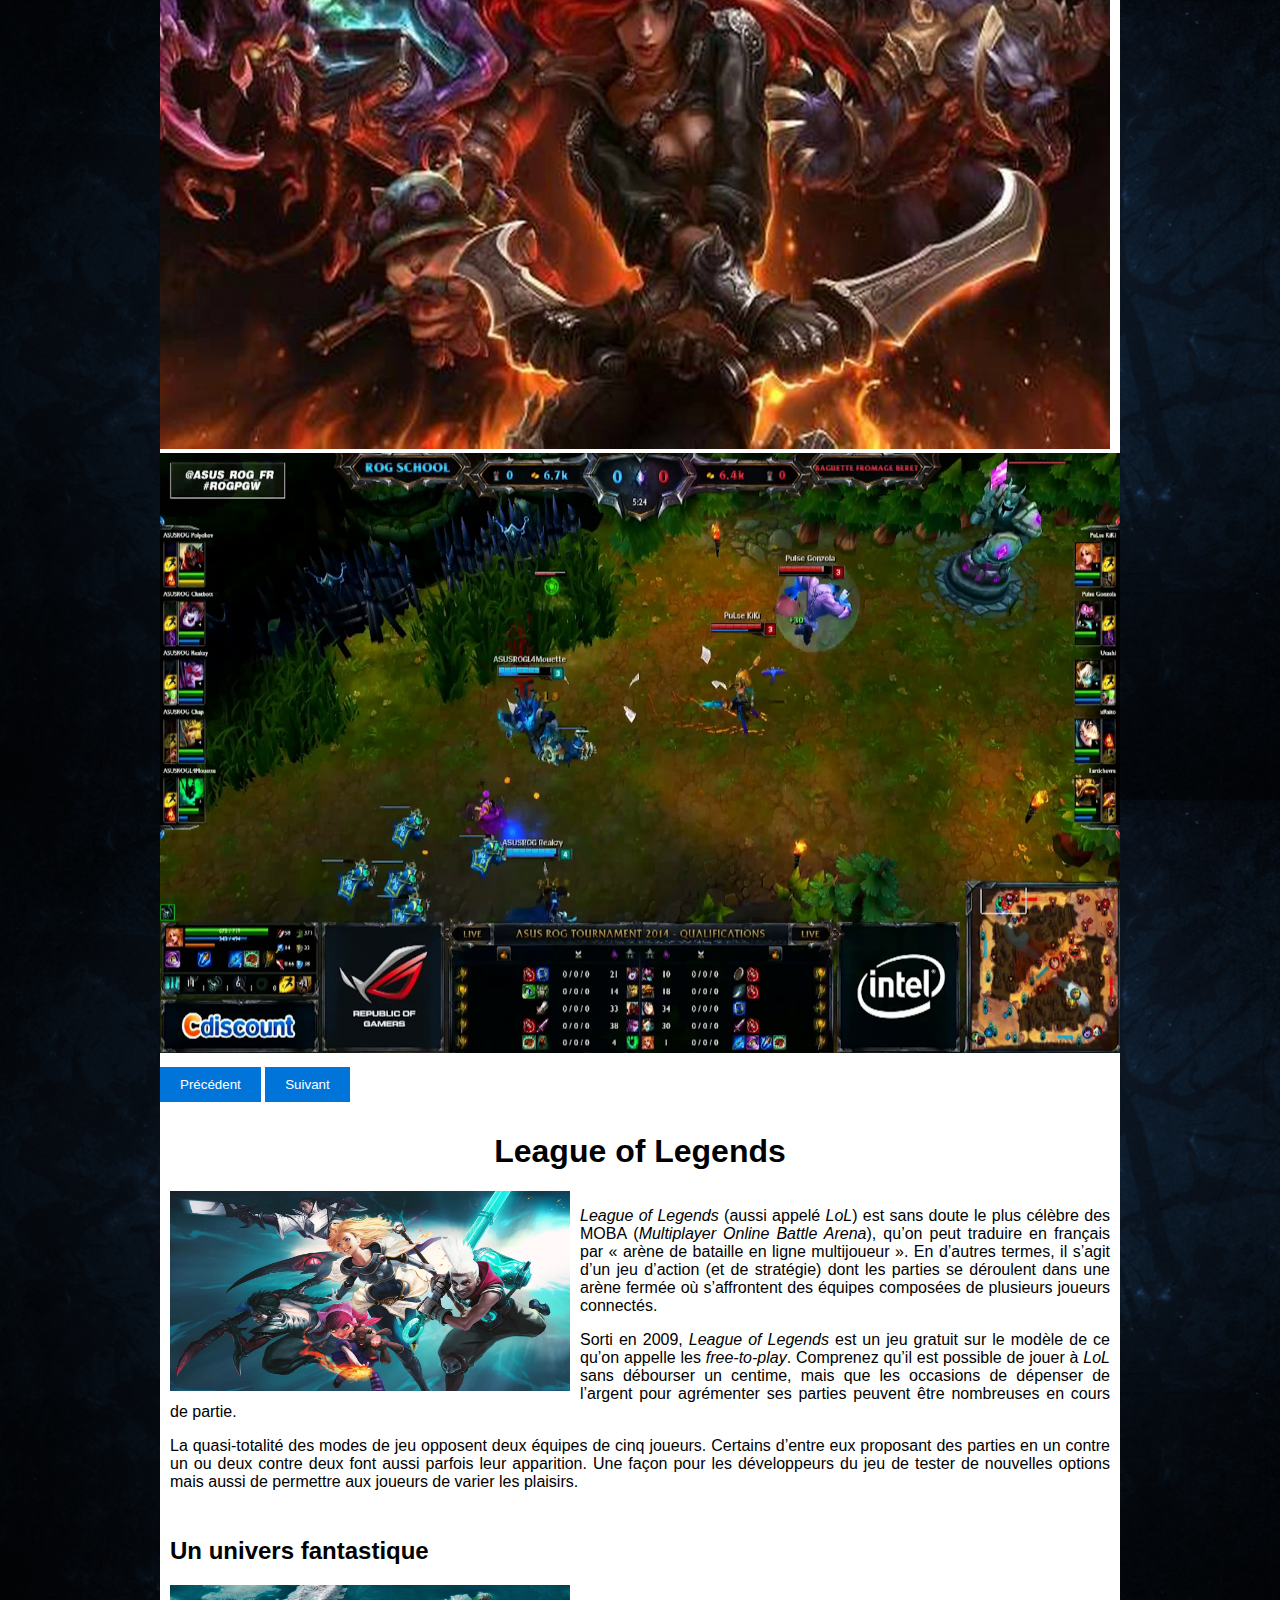
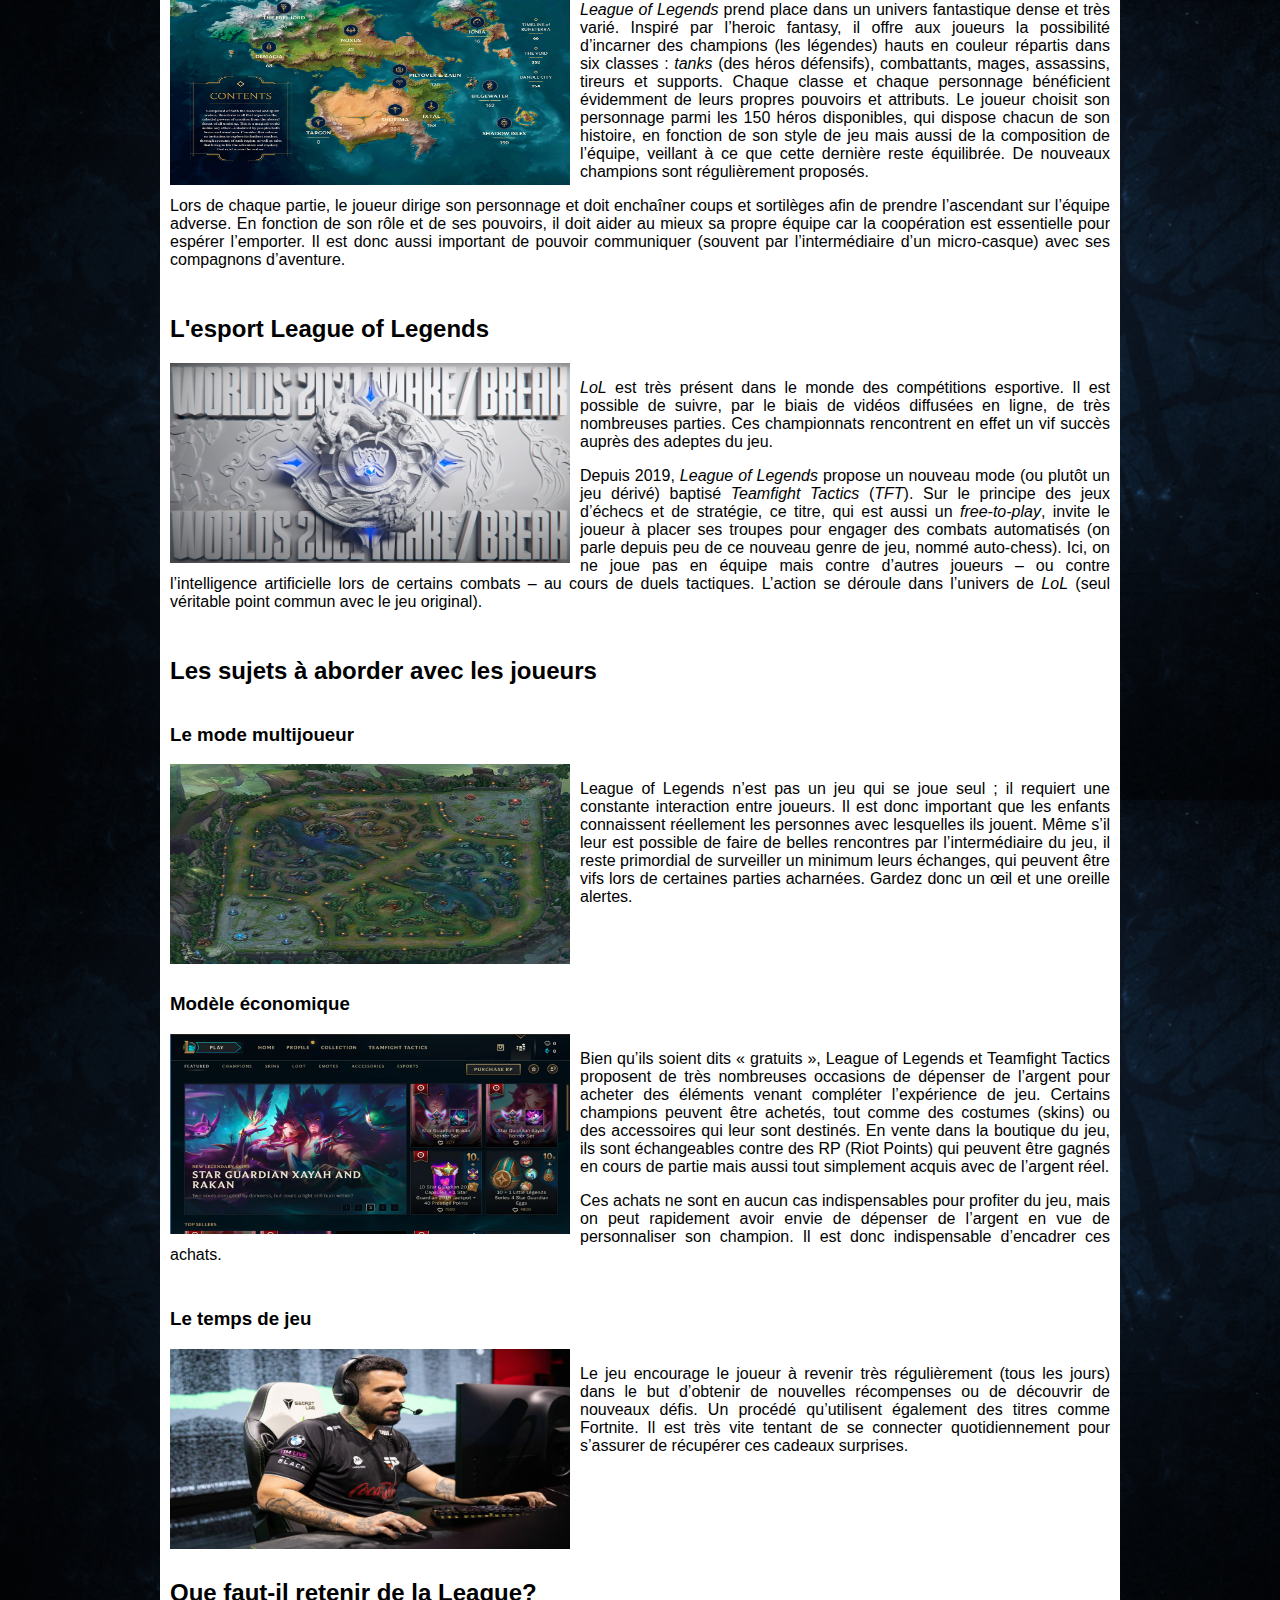
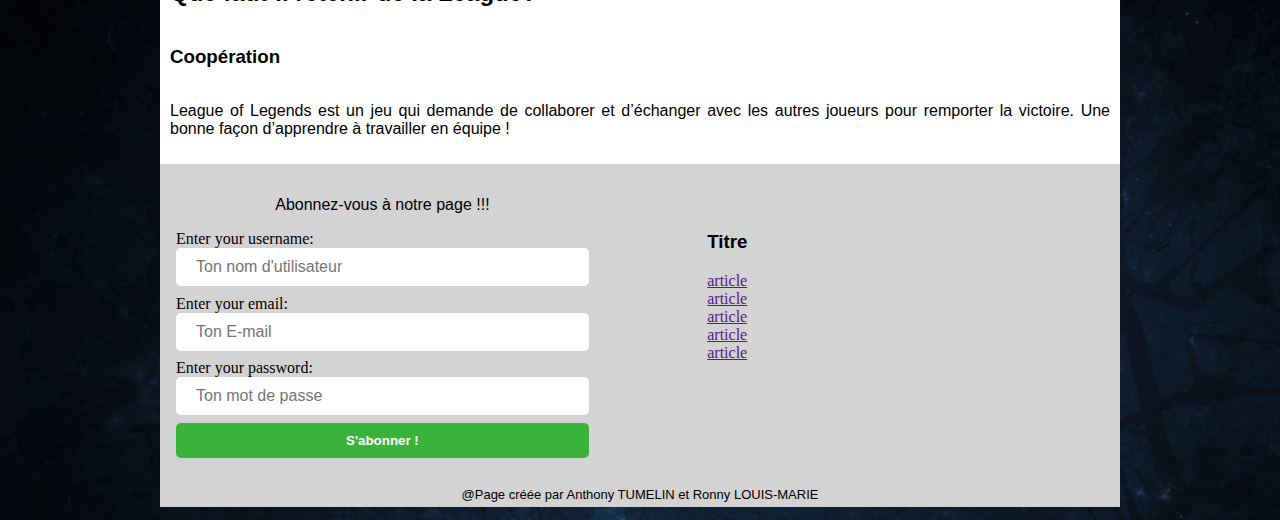
==== commit 4c3a9132: "ajout img caroussel" ====
--- a/tpFinale.html
+++ b/tpFinale.html
@@ -8,6 +8,8 @@
     <link rel="stylesheet" href="css/footer.css">
     <link rel="stylesheet" href="css/article.css">
     <link rel="stylesheet" href="css/header.css">
+    <link rel="stylesheet" href="css/carousel.css">
+
     <title>League Of Legends</title>
 </head>
 
--- a/css/carousel.css
+++ b/css/carousel.css
@@ -0,0 +1,45 @@
+main {
+    font-family: Arial, sans-serif;
+    margin: 0;
+    padding: 0;
+}
+
+.carousel-container {
+    display: block;
+    overflow: auto;
+    margin-top: 20px;
+    align-items: center;
+}
+
+.carousel-inner {
+    display: flex;
+    overflow: hidden;
+    white-space: nowrap;
+}
+
+.carousel-slide {
+    flex: 0 0 auto;
+    margin-right: 10px;
+}
+
+.carousel-slide img {
+    max-width: 100%;
+    height: auto;
+}
+
+.carousel-slide:last-child {
+    margin-right: 0;
+}
+
+button {
+    margin-top: 10px;
+    padding: 10px 20px;
+    background-color: #0074d9;
+    color: #fff;
+    border: none;
+    cursor: pointer;
+}
+
+button:focus {
+    outline: none;
+}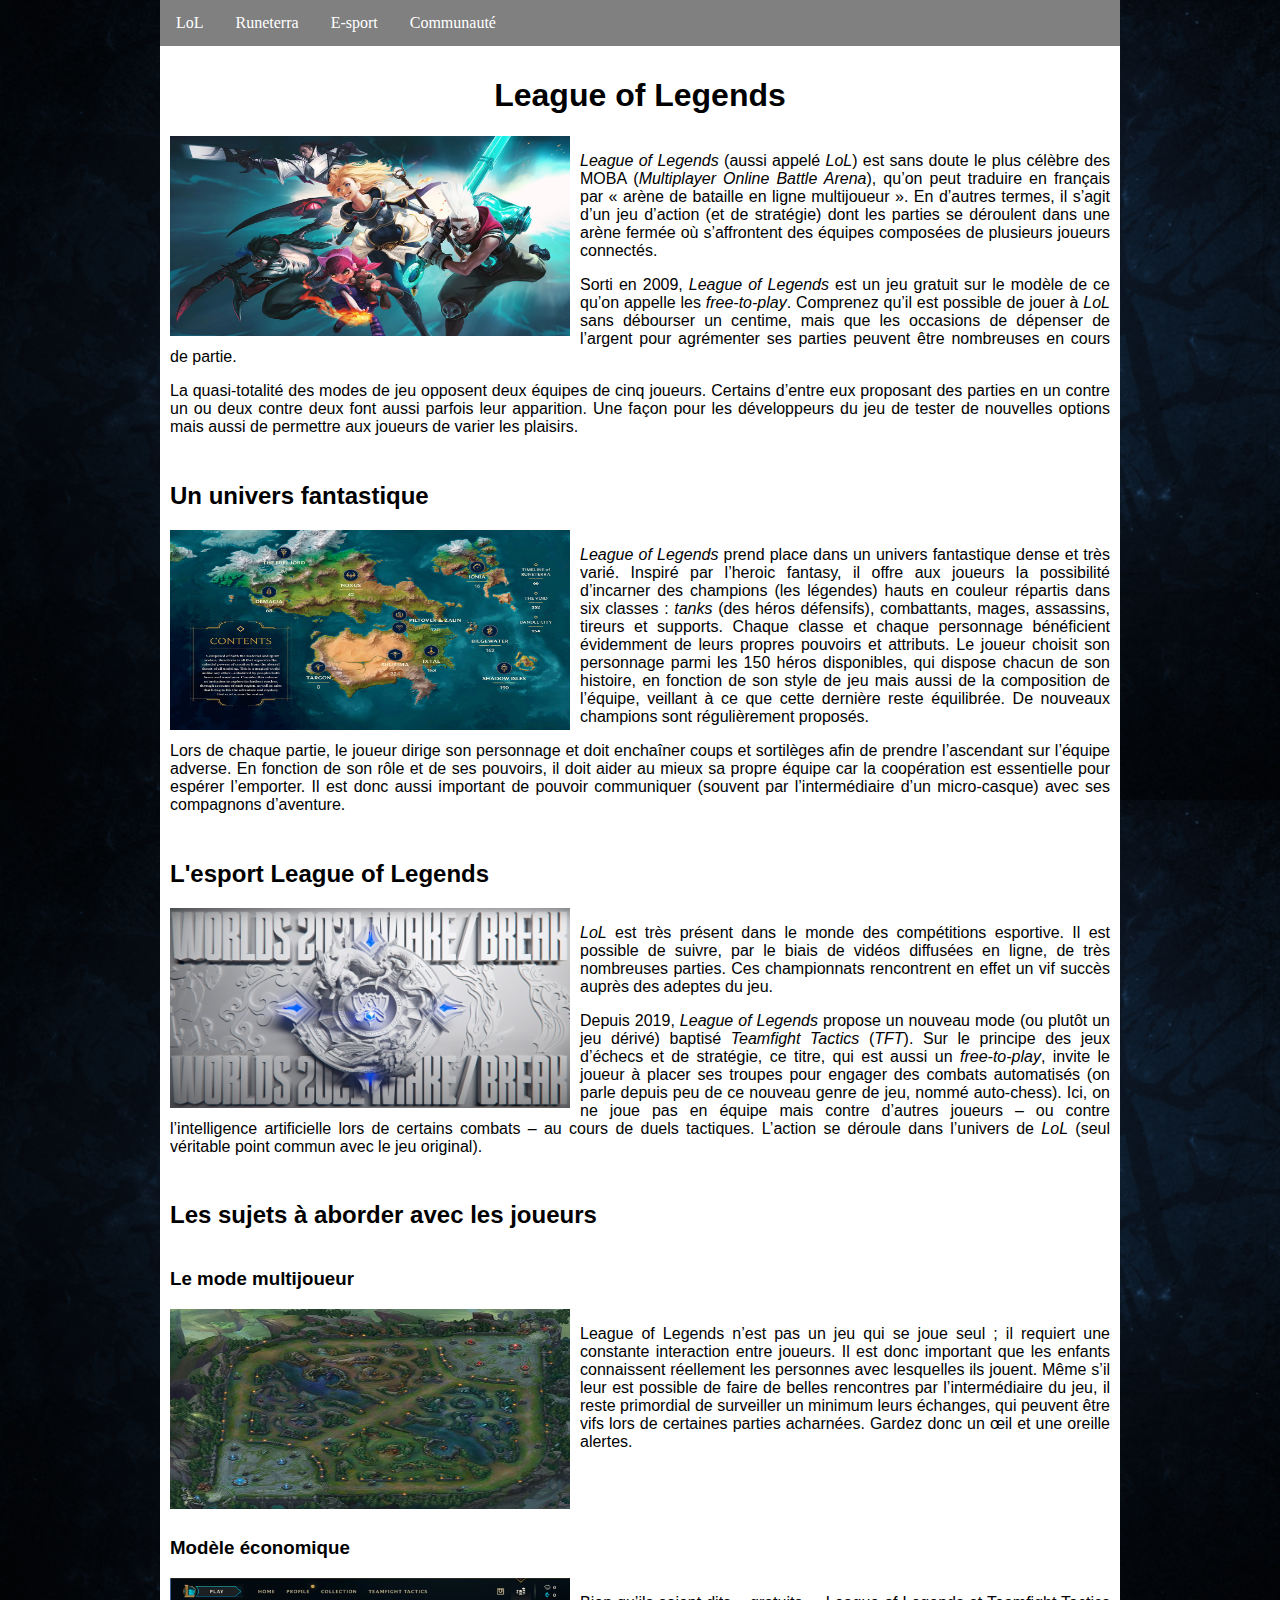
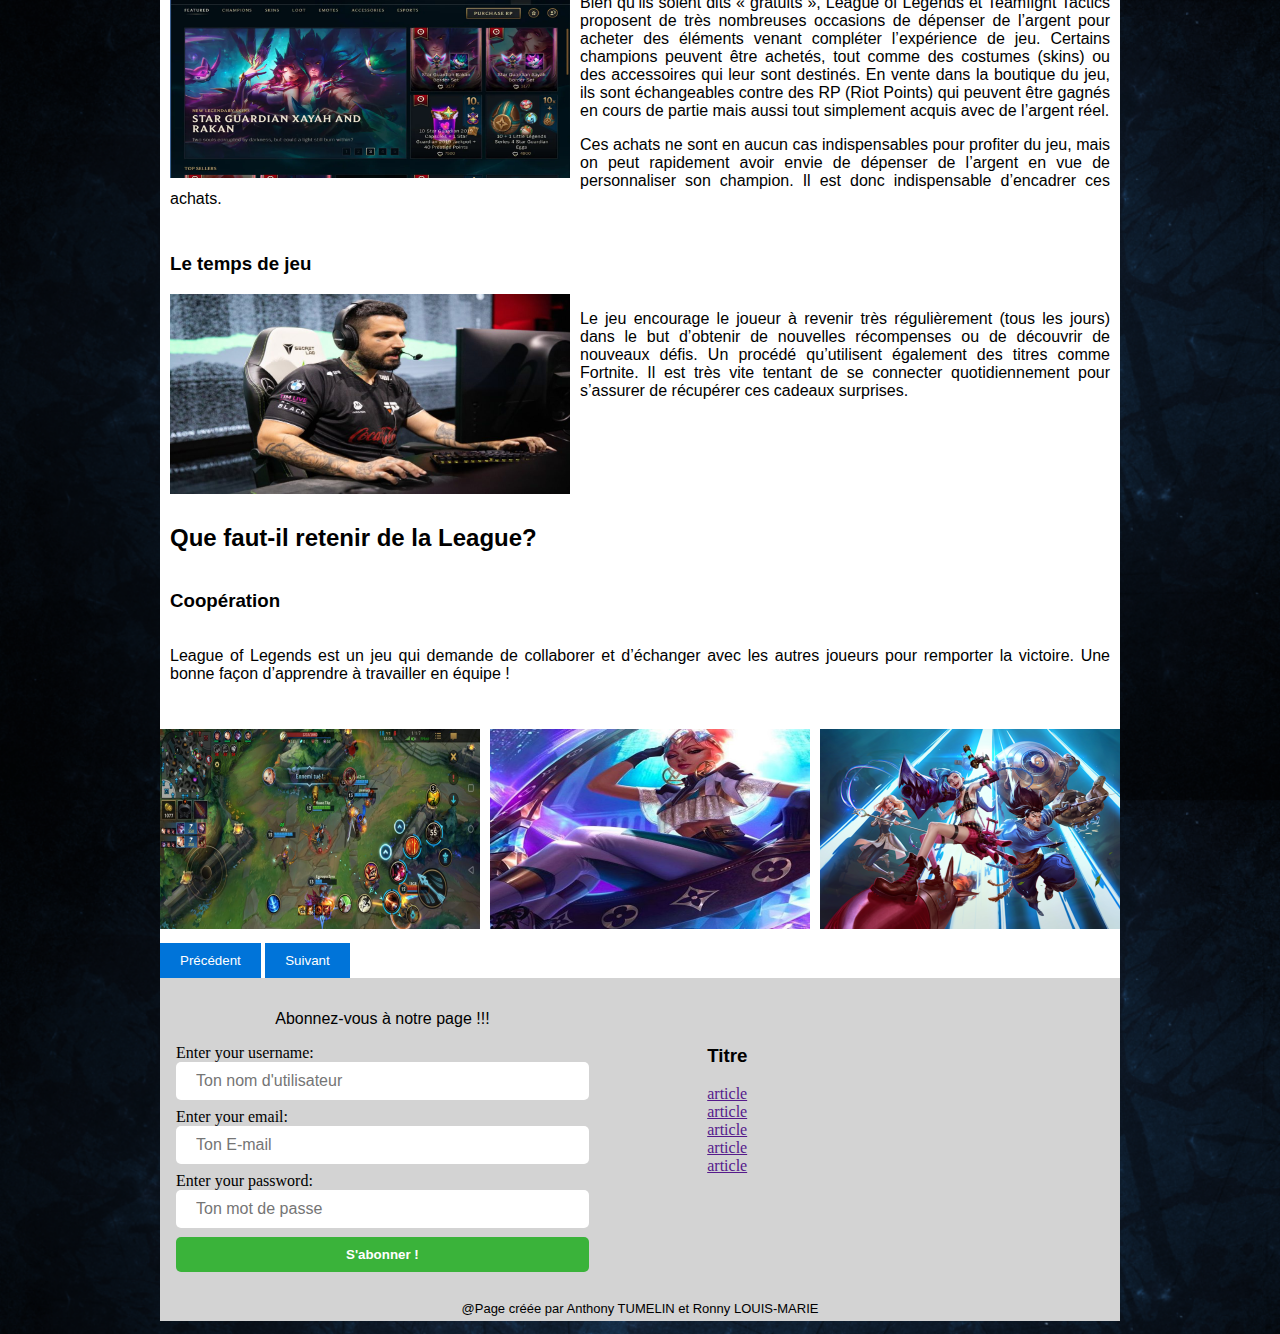
==== commit 6ff3a5dc: "add carousel" ====
--- a/tpFinale.html
+++ b/tpFinale.html
@@ -27,35 +27,9 @@
             </ul>
         </nav>
     </header>
-    <main>
-        <div class="carousel-container">
-            <div class="carousel-slide">
-                <img src="img/Lol_Combat.png" alt="">
-            </div>
-            <div class="carousel-slide">
-                <img src="img/Lol_1Perso.png" alt="">
-            </div>
-            <div class="carousel-slide">
-                <img src="img/Lol_4Perso.png" alt="">
-            </div>
-            <div class="carousel-slide">
-                <img src="img/Lol_Esport.png" alt="">
-            </div>
-            <div class="carousel-slide">
-                <img src="img/LoL_5Perso.png" alt="">
-            </div>
-            <div class="carousel-slide">
-                <img src="img/Lol_6Perso.png" alt="">
-            </div>
-            <div class="carousel-slide">
-                <img src="img/Lol_GameplayPcMac.png" alt="">
-            </div>
-        </div>
-
-        <button id="prevBtn">Précédent</button>
-        <button id="nextBtn">Suivant</button>
-        <script src="js/carousel.js"></script>
-    </main>
+
+    
+
     <article>
         <h1 id="test">League of Legends</h1>
         <div class="segment">
@@ -198,6 +172,38 @@
 
     </article>
 
+    <main>
+        <div class="carousel-container">
+            <div class="carousel-inner">
+                <div class="carousel-slide">
+                    <img src="img/Lol_Combat.png" alt="">
+                </div>
+                <div class="carousel-slide">
+                    <img src="img/Lol_1Perso.png" alt="">
+                </div>
+                <div class="carousel-slide">
+                    <img src="img/Lol_4Perso.png" alt="">
+                </div>
+                <div class="carousel-slide">
+                    <img src="img/Lol_Esport.png" alt="">
+                </div>
+                <div class="carousel-slide">
+                    <img src="img/LoL_5Perso.png" alt="">
+                </div>
+                <div class="carousel-slide">
+                    <img src="img/Lol_6Perso.png" alt="">
+                </div>
+                <div class="carousel-slide">
+                    <img src="img/Lol_GameplayPcMac.png" alt="">
+                </div>
+            </div>
+        </div>
+        
+        <button id="prevBtn" aria-label="Image précédente">Précédent</button>
+        <button id="nextBtn" aria-label="Image suivante">Suivant</button>
+        <script src="js/carousel.js"></script>
+    </main>
+
     <footer>
         <div class="row">
 
--- a/css/carousel.css
+++ b/css/carousel.css
@@ -9,6 +9,10 @@
     overflow: auto;
     margin-top: 20px;
     align-items: center;
+}
+
+.carousel-container button{
+    align-content: center;
 }
 
 .carousel-inner {
@@ -23,8 +27,8 @@
 }
 
 .carousel-slide img {
-    max-width: 100%;
-    height: auto;
+    max-width: 400px;
+    height: 200px;
 }
 
 .carousel-slide:last-child {
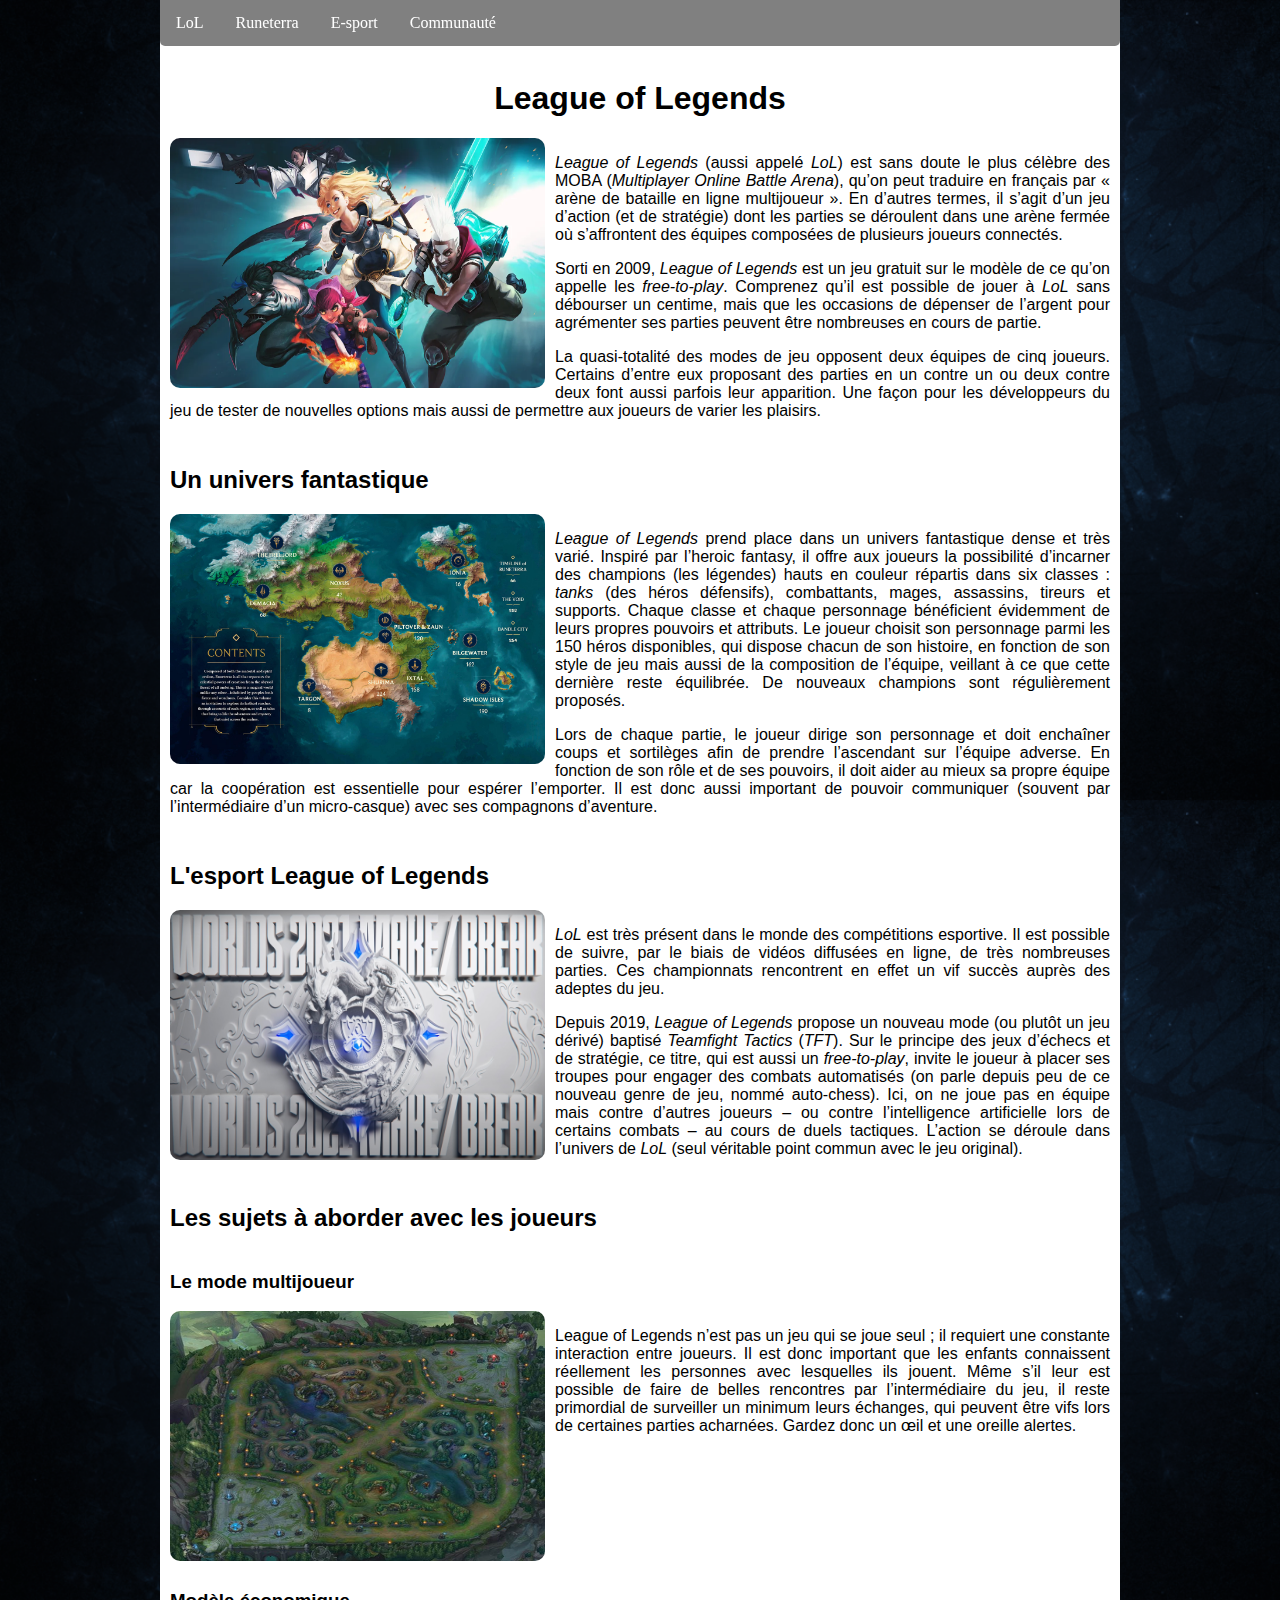
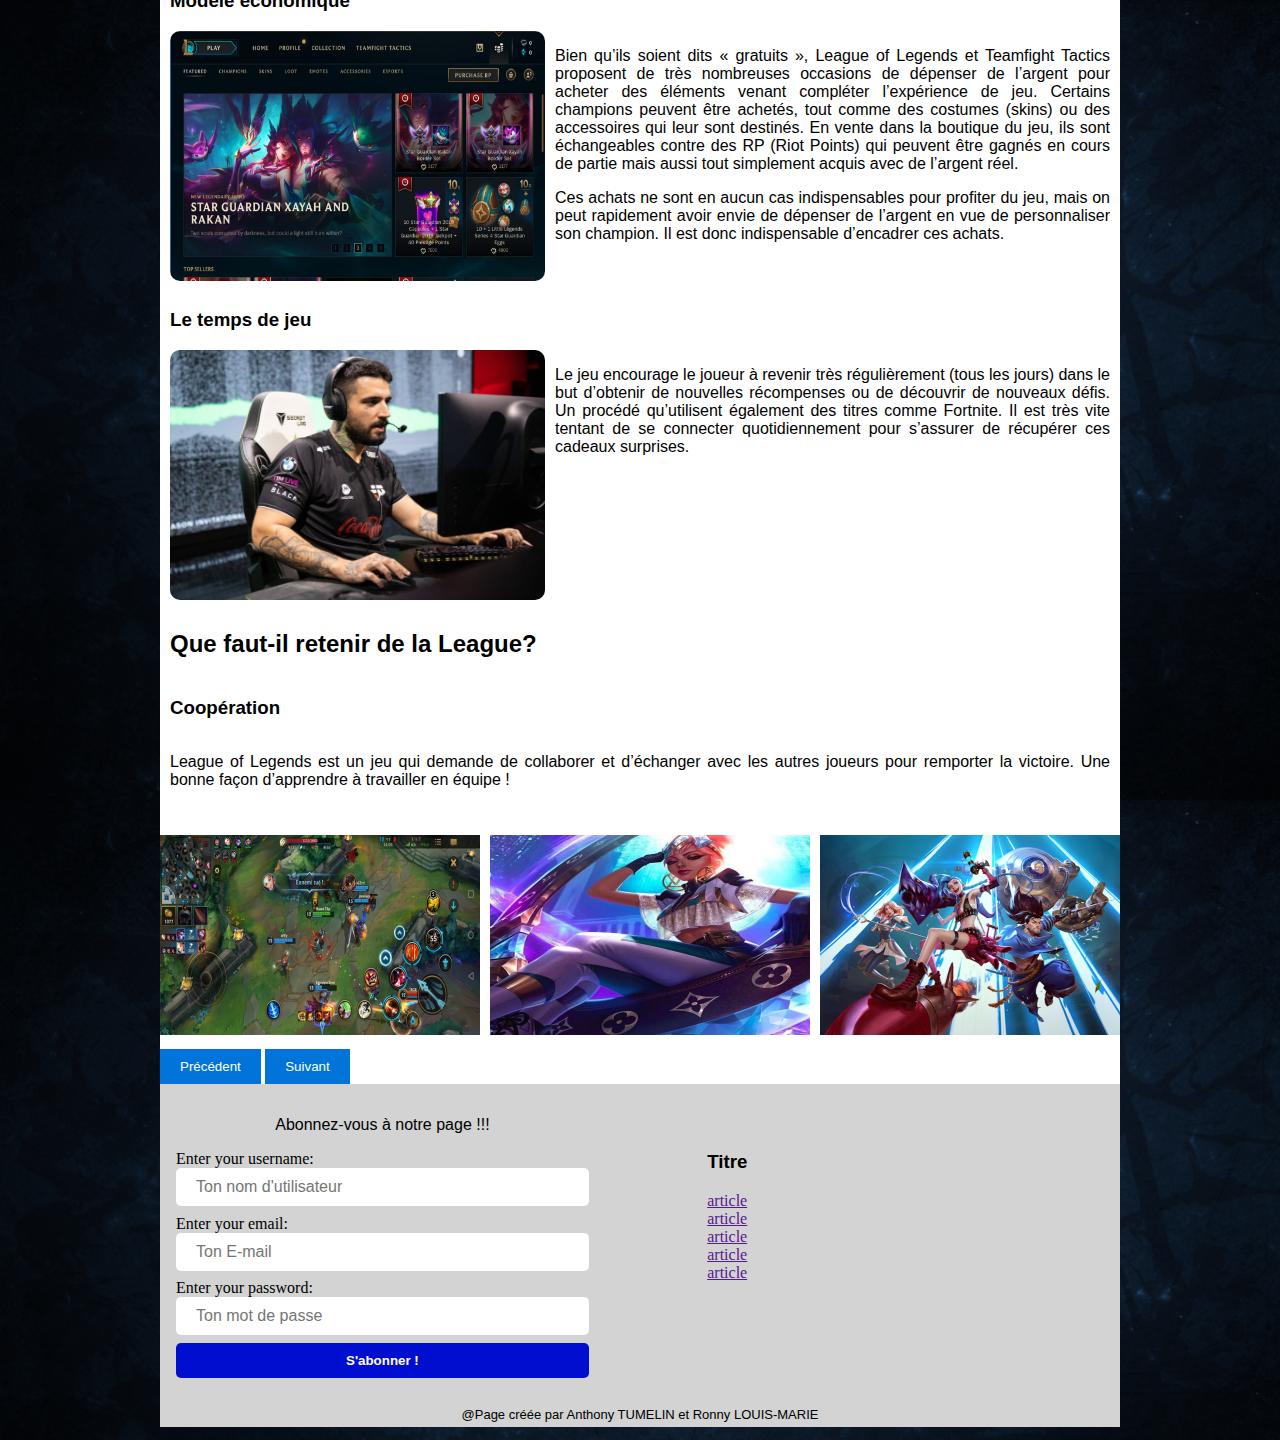
==== commit 14df94f2: "fix lighthouse" ====
--- a/tpFinale.html
+++ b/tpFinale.html
@@ -3,6 +3,7 @@
 
 <head>
     <meta charset="UTF-8">
+    <meta name ="description" content="Cette page explique brièvement ce qu'est League of Legends">
     <meta name="viewport" content="width=device-width, initial-scale=1.0">
     <link rel="icon" type="image/x-icon" href="img/LoL_icon.svg.png">
     <link rel="stylesheet" href="css/footer.css">
@@ -16,7 +17,7 @@
 <body>
     <header>
         <nav>
-            <label class="menu-icon" for="menu-btn"></label>
+            <label class="menu-icon" for="burger"></label>
             <input class="burger" type="checkbox" id="menu-btn" />
 
             <ul class="nav_li">
--- a/css/footer.css
+++ b/css/footer.css
@@ -86,7 +86,7 @@
 }
 
 input[type=submit]{
-    background-color: rgb(58, 179, 58);
+    background-color: rgb(0, 14, 207);
     border: 1px;
     border-radius: 5px;
     font-weight: bold;
@@ -94,7 +94,7 @@
     padding: 10px 20px;
 }
 input[type=submit]:hover{
-    background-color: rgb(79, 203, 79);
+    background-color: rgb(28, 0, 237);
 }
 
 @media screen and (max-width:780px){
--- a/css/article.css
+++ b/css/article.css
@@ -5,12 +5,14 @@
 .LoL_Boutique,
 .LoL_Player {
     float: left;
-    width: 400px;
-    height: 200px;
+    width: 375px;
+    height: 250px;
     margin-right: 10px;
+    border-radius: 10px;
 }
 
 h1{
+    margin-top: 70px;
     text-align: center;
 }
 
--- a/css/header.css
+++ b/css/header.css
@@ -1,6 +1,14 @@
 header {
     margin: 0;
     background-color: gray;
+    border-bottom-left-radius: 5px;
+    border-bottom-right-radius: 5px ;
+    position: fixed;
+    top: 0;
+    left: 1;
+    right: 1;
+    width: 75%;
+
 
 }
 
@@ -32,6 +40,9 @@
 }
 
 @media screen and (max-width:780px) {
+    header{
+        width: 100%;
+    }
     .nav_li {
         display: none;
     }
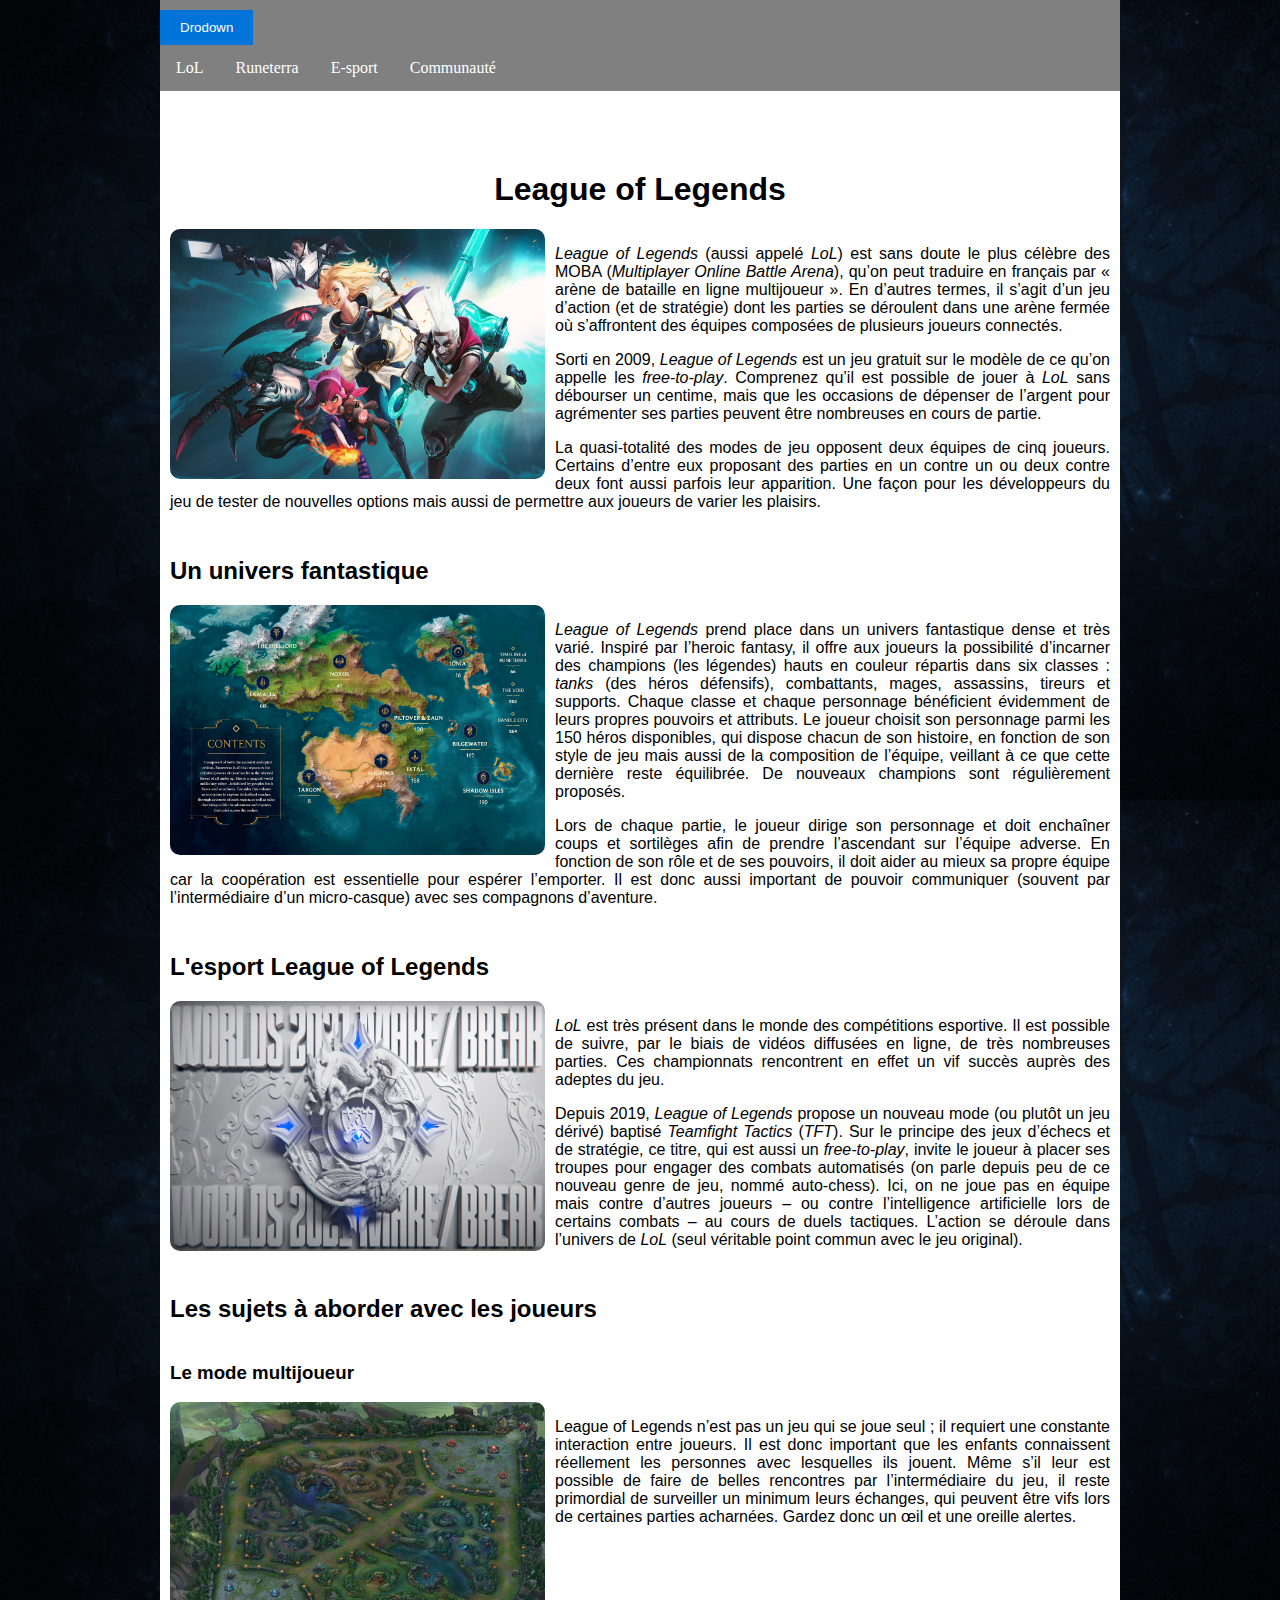
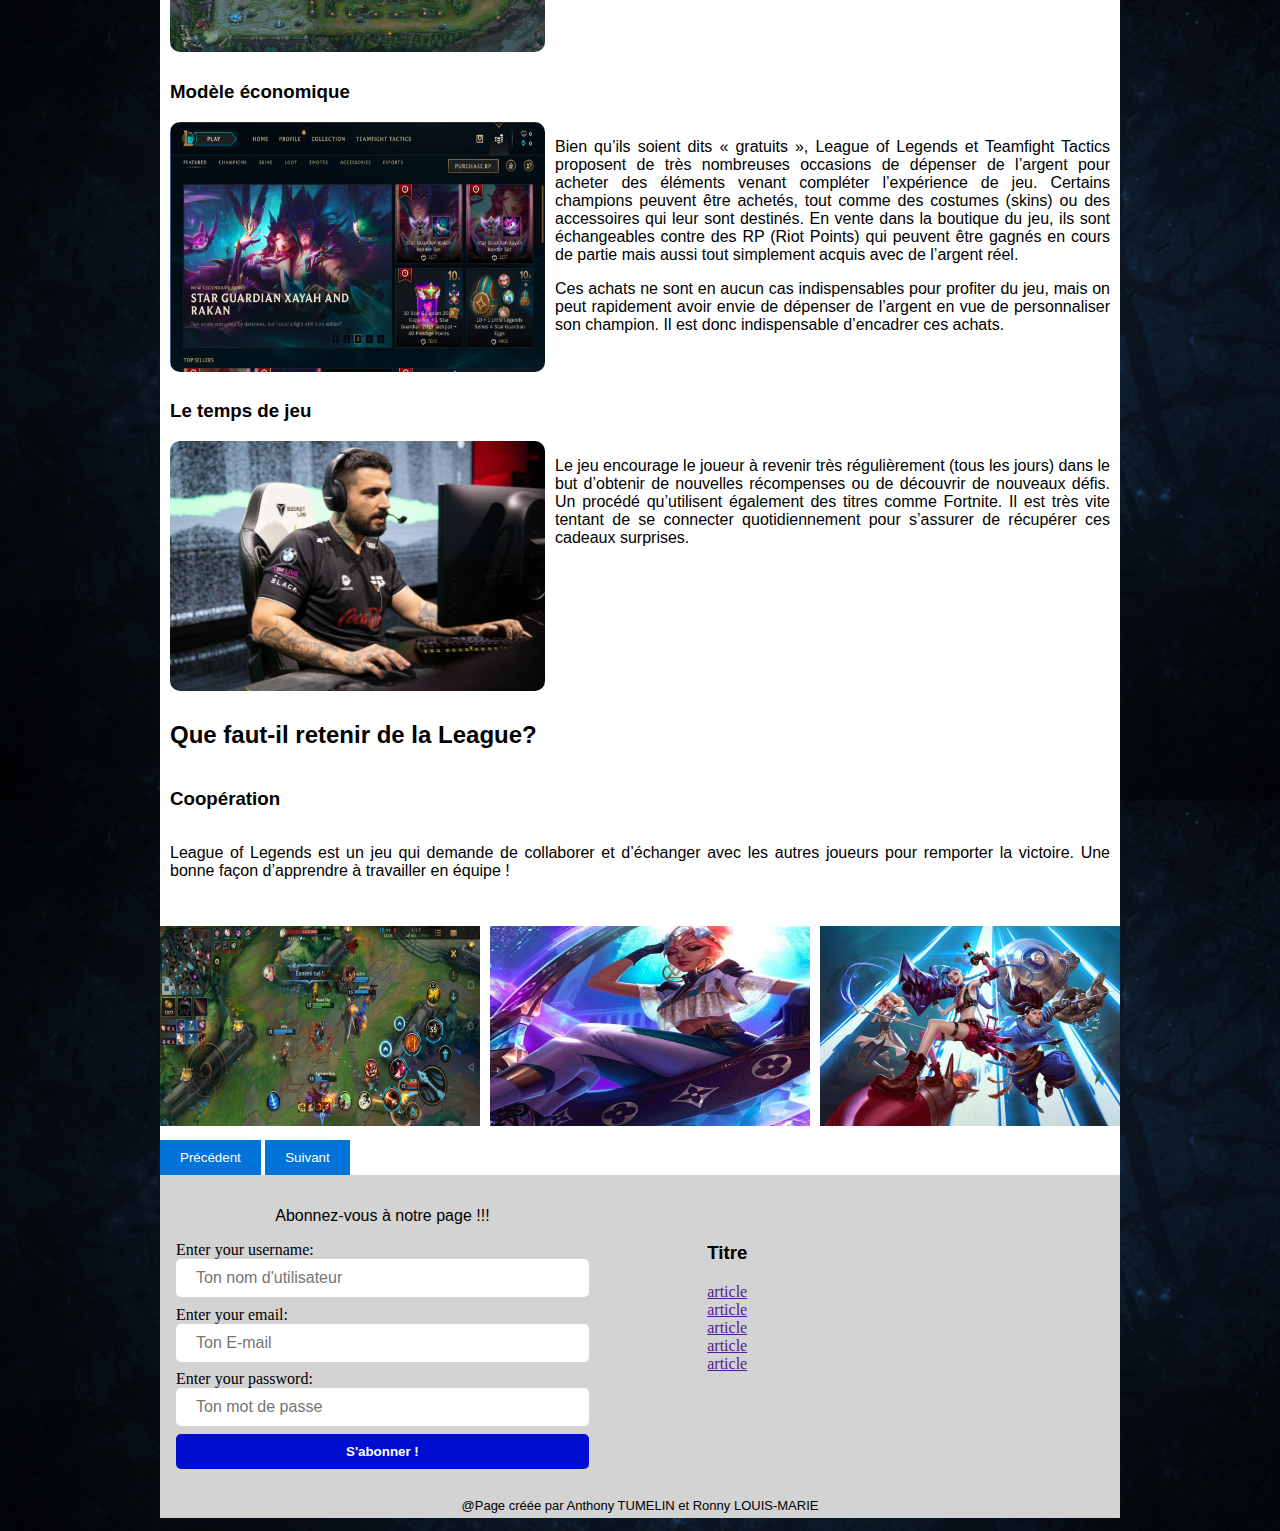
==== commit 902d07de: "add dropdown" ====
--- a/tpFinale.html
+++ b/tpFinale.html
@@ -3,7 +3,6 @@
 
 <head>
     <meta charset="UTF-8">
-    <meta name ="description" content="Cette page explique brièvement ce qu'est League of Legends">
     <meta name="viewport" content="width=device-width, initial-scale=1.0">
     <link rel="icon" type="image/x-icon" href="img/LoL_icon.svg.png">
     <link rel="stylesheet" href="css/footer.css">
@@ -17,10 +16,11 @@
 <body>
     <header>
         <nav>
-            <label class="menu-icon" for="burger"></label>
-            <input class="burger" type="checkbox" id="menu-btn" />
-
-            <ul class="nav_li">
+            <button id="btn">
+                Drodown
+                </button>
+
+            <ul class="nav_li" id="nav_li">
                 <li><a href="">LoL</a>
                 <li><a href="">Runeterra</a>
                 <li><a href="">E-sport</a>
@@ -250,6 +250,8 @@
         </div>
     </footer>
     <script src="js/form.js"></script>
+    <script src="js/dropdown.js"></script>
+
 </body>
 
 </html>--- a/css/header.css
+++ b/css/header.css
@@ -1,14 +1,6 @@
 header {
     margin: 0;
     background-color: gray;
-    border-bottom-left-radius: 5px;
-    border-bottom-right-radius: 5px ;
-    position: fixed;
-    top: 0;
-    left: 1;
-    right: 1;
-    width: 75%;
-
 
 }
 
@@ -40,12 +32,20 @@
 }
 
 @media screen and (max-width:780px) {
-    header{
-        width: 100%;
+    #btn{
+        position:relative;
+    }  
+    .nav_li {
+        position:absolute;
+        background-color:gray;
+        visibility:hidden;
+        opacity:0;
     }
-    .nav_li {
-        display: none;
-    }
+    
+    .show {
+  visibility: visible;
+  opacity: 1;
+}  
 
     .burger {
         display:block
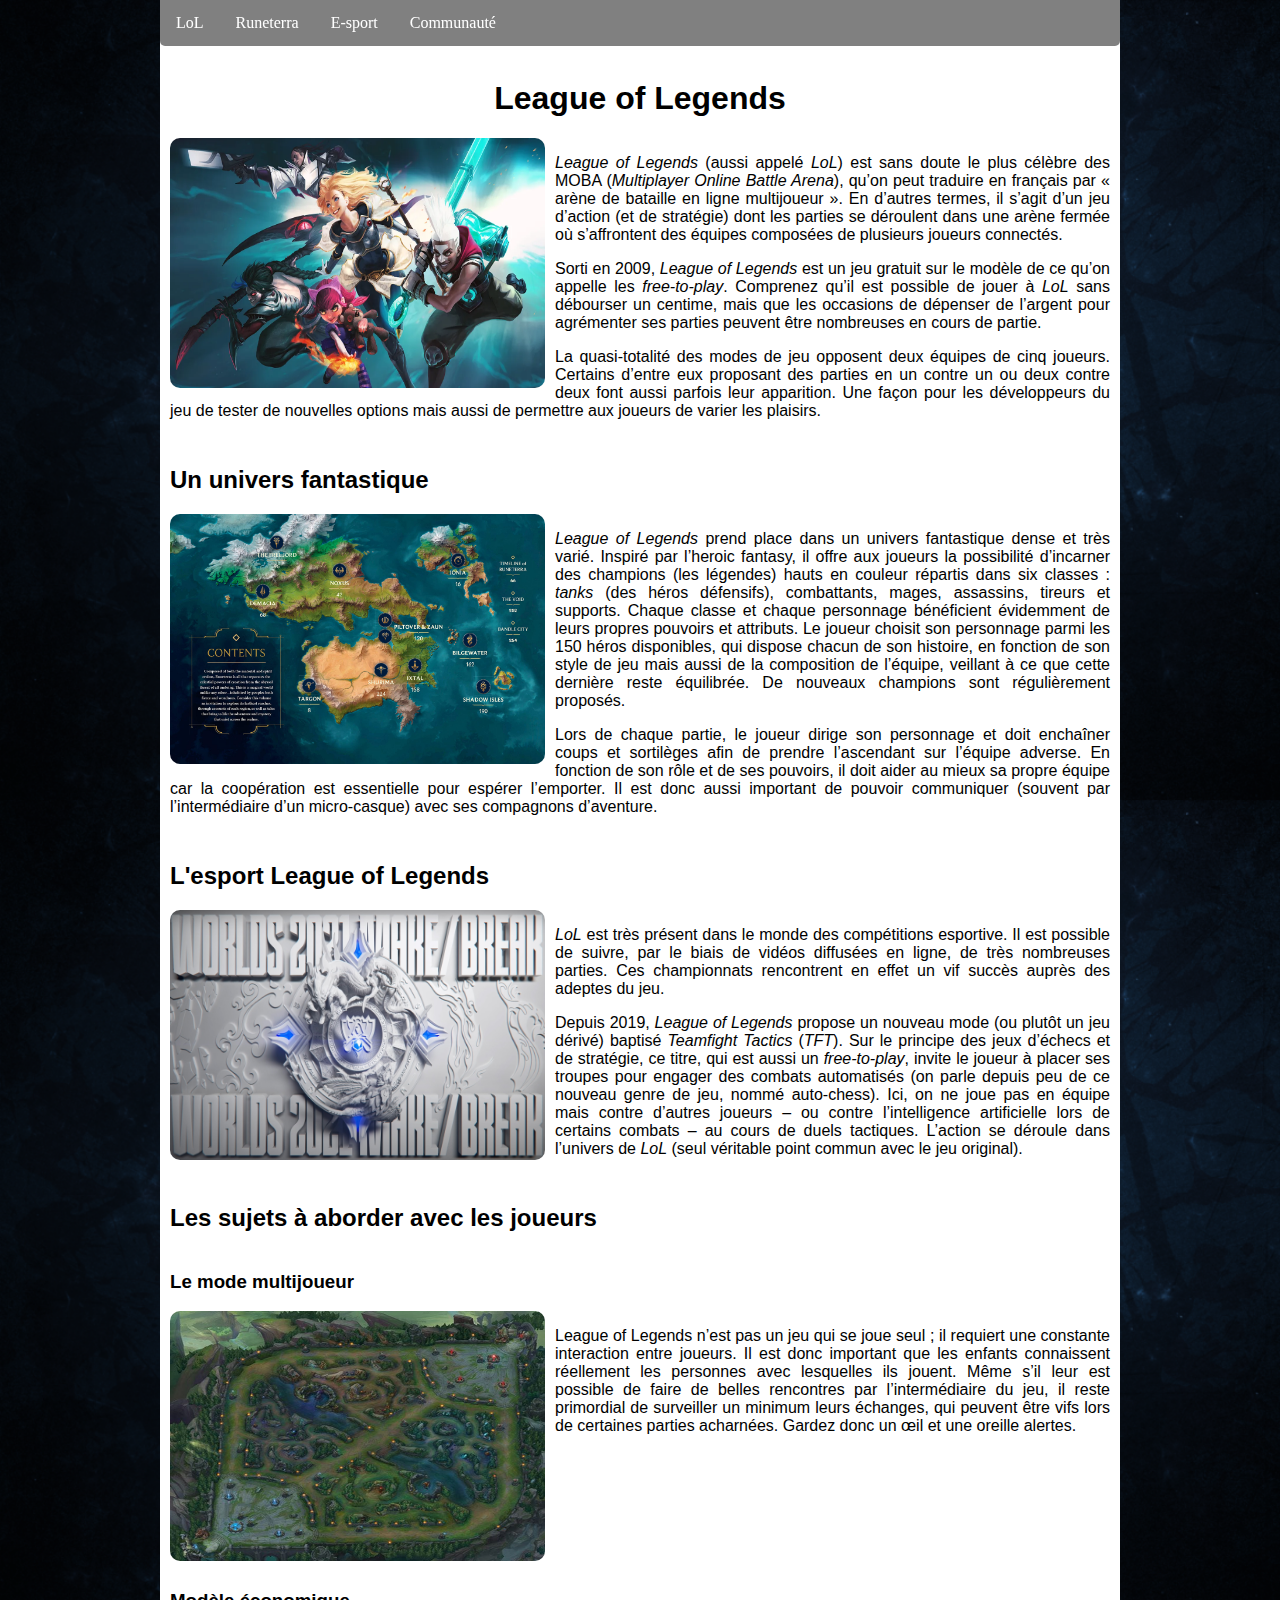
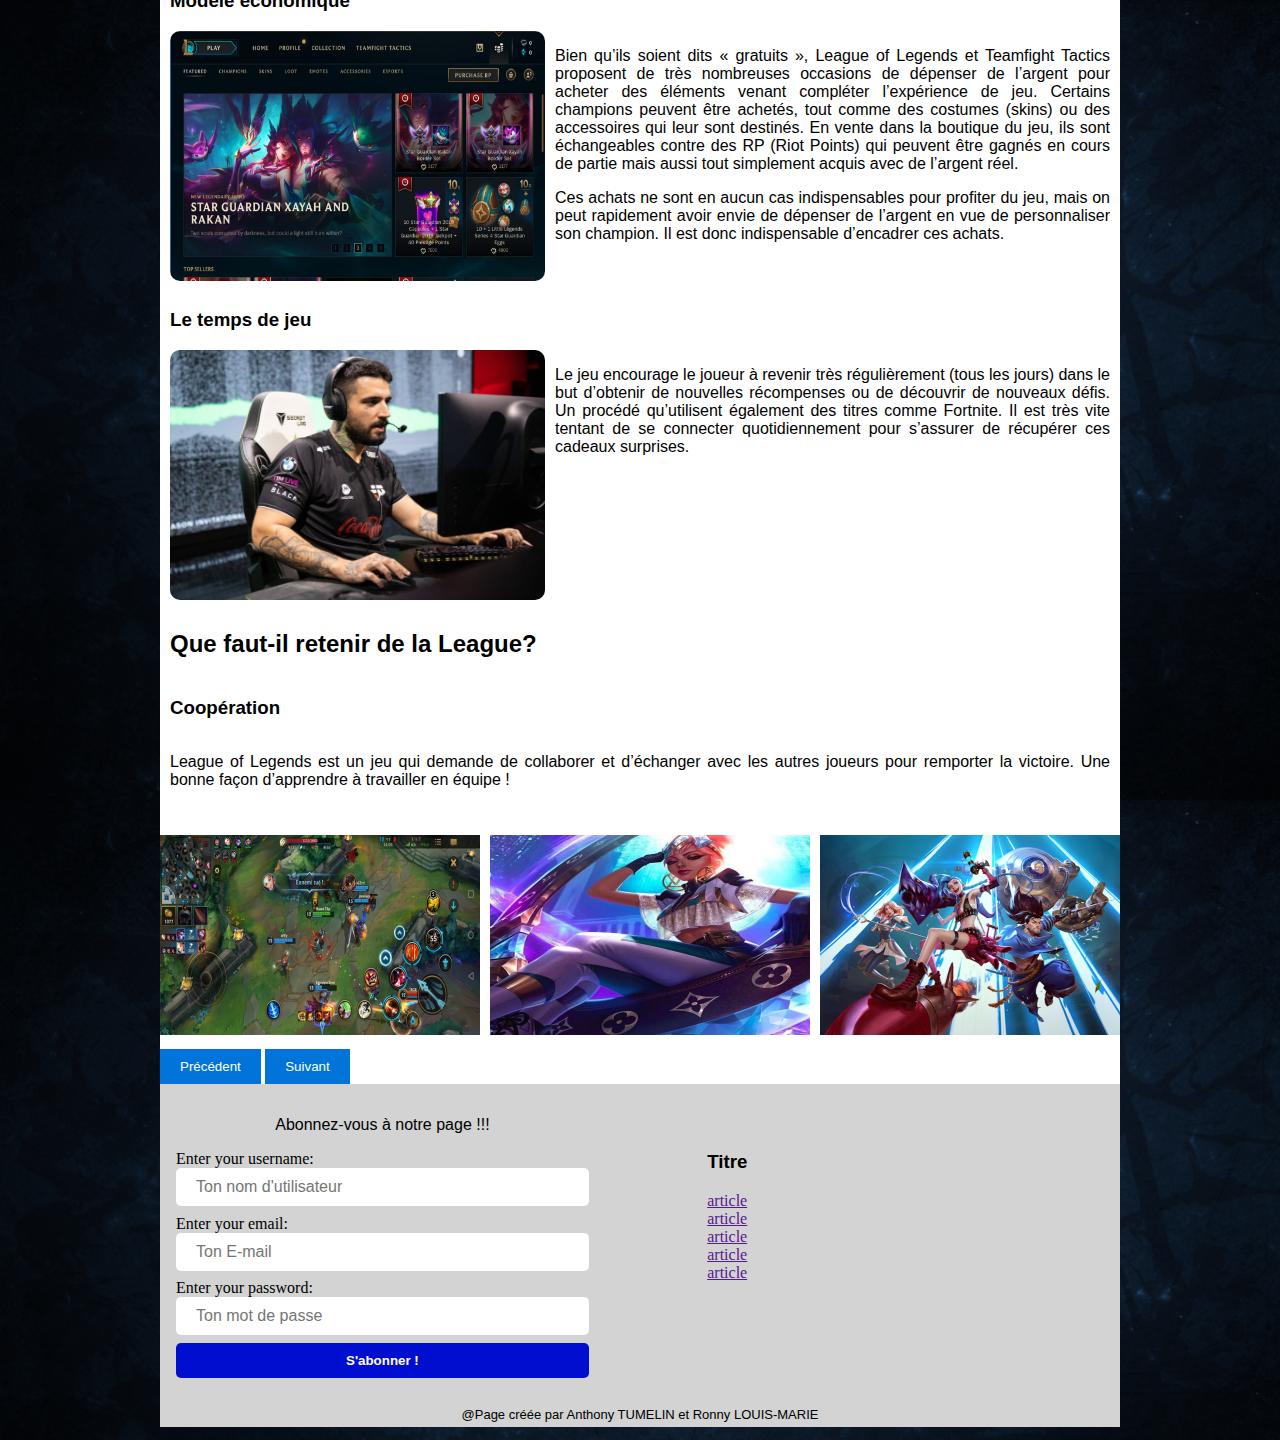
==== commit fb250c6a: "dropdown responsive" ====
--- a/tpFinale.html
+++ b/tpFinale.html
@@ -3,6 +3,7 @@
 
 <head>
     <meta charset="UTF-8">
+    <meta name ="description" content="Cette page explique brièvement ce qu'est League of Legends">
     <meta name="viewport" content="width=device-width, initial-scale=1.0">
     <link rel="icon" type="image/x-icon" href="img/LoL_icon.svg.png">
     <link rel="stylesheet" href="css/footer.css">
@@ -16,11 +17,9 @@
 <body>
     <header>
         <nav>
-            <button id="btn">
-                Drodown
-                </button>
-
-            <ul class="nav_li" id="nav_li">
+            
+
+            <ul class="nav_li">
                 <li><a href="">LoL</a>
                 <li><a href="">Runeterra</a>
                 <li><a href="">E-sport</a>
@@ -250,8 +249,6 @@
         </div>
     </footer>
     <script src="js/form.js"></script>
-    <script src="js/dropdown.js"></script>
-
 </body>
 
 </html>--- a/css/header.css
+++ b/css/header.css
@@ -1,6 +1,14 @@
 header {
     margin: 0;
     background-color: gray;
+    border-bottom-left-radius: 5px;
+    border-bottom-right-radius: 5px ;
+    position: fixed;
+    top: 0;
+    left: 1;
+    right: 1;
+    width: 75%;
+
 
 }
 
@@ -32,20 +40,27 @@
 }
 
 @media screen and (max-width:780px) {
-    #btn{
+
+    header{
+        width: 100%;
+    }
+
+    #btn1{
         position:relative;
-    }  
+        
+      }
     .nav_li {
         position:absolute;
         background-color:gray;
         visibility:hidden;
         opacity:0;
+        width: 100%;
     }
     
     .show {
   visibility: visible;
   opacity: 1;
-}  
+}
 
     .burger {
         display:block
